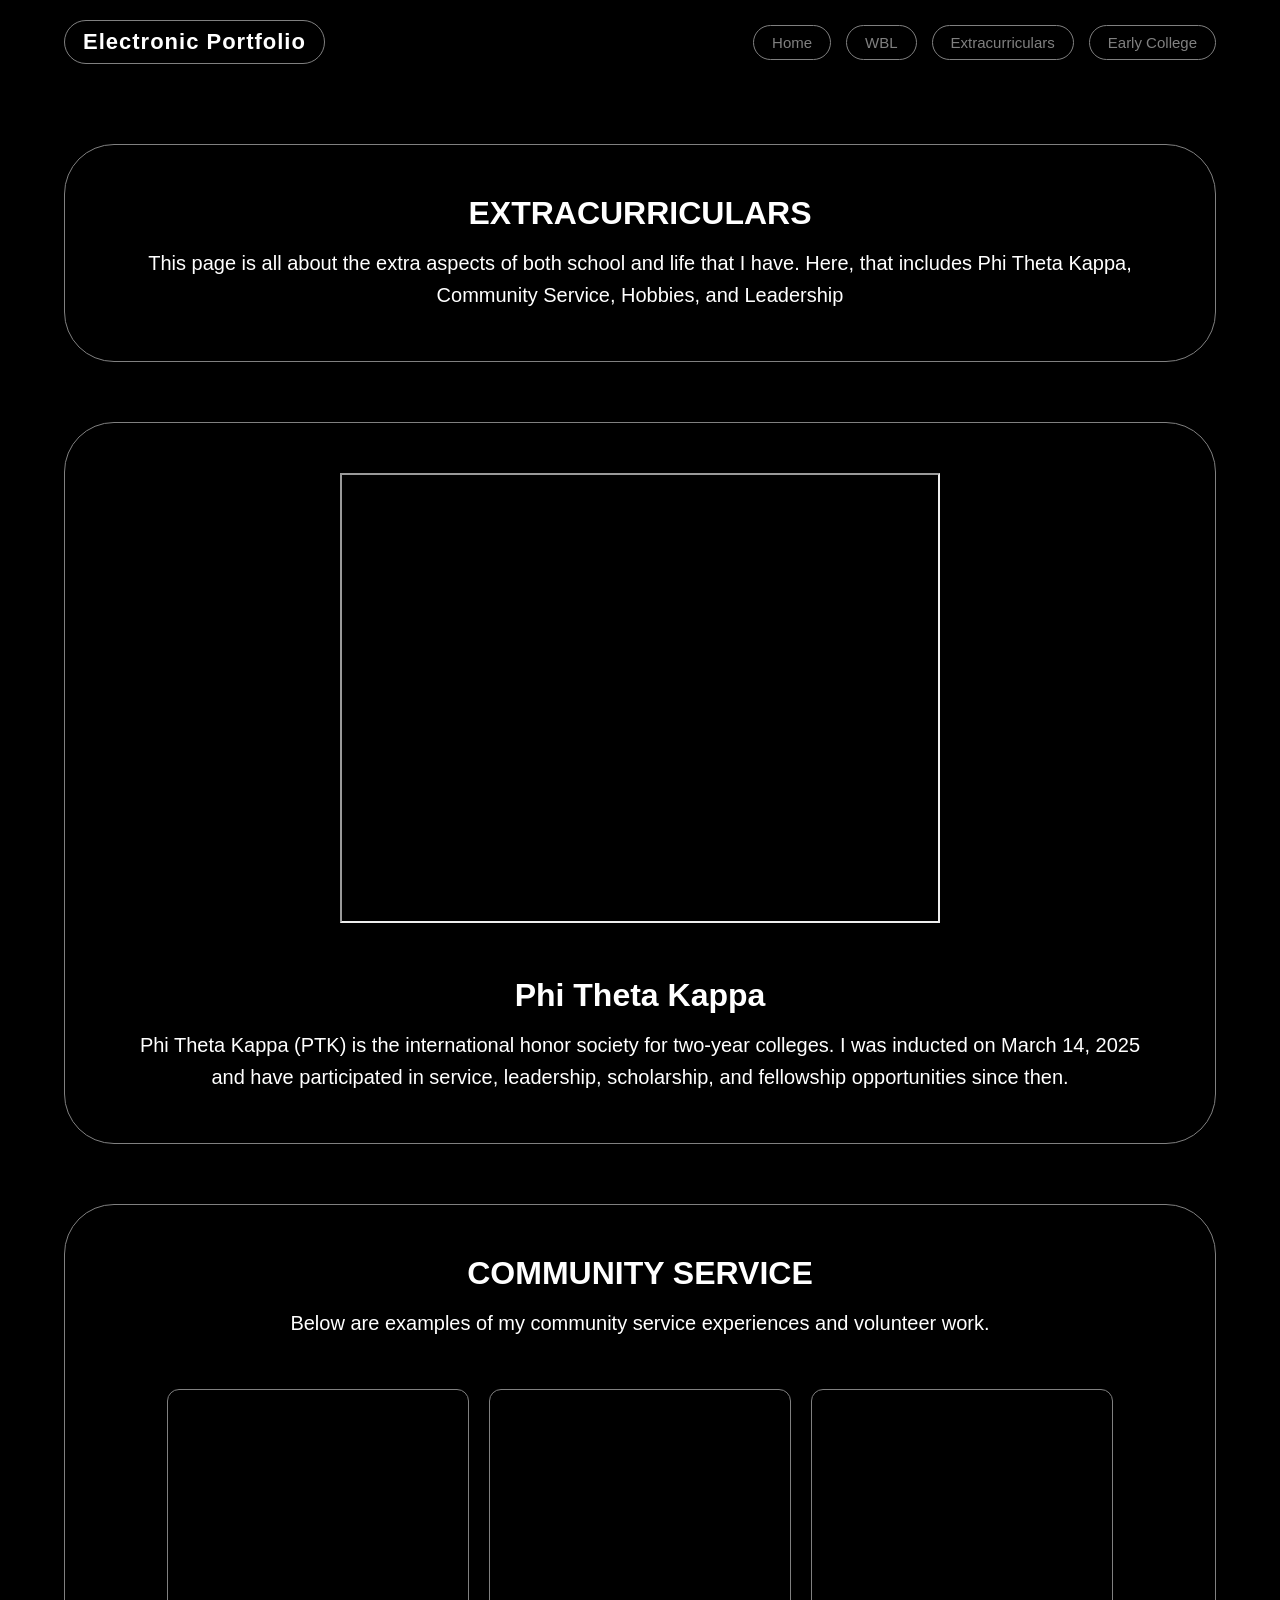
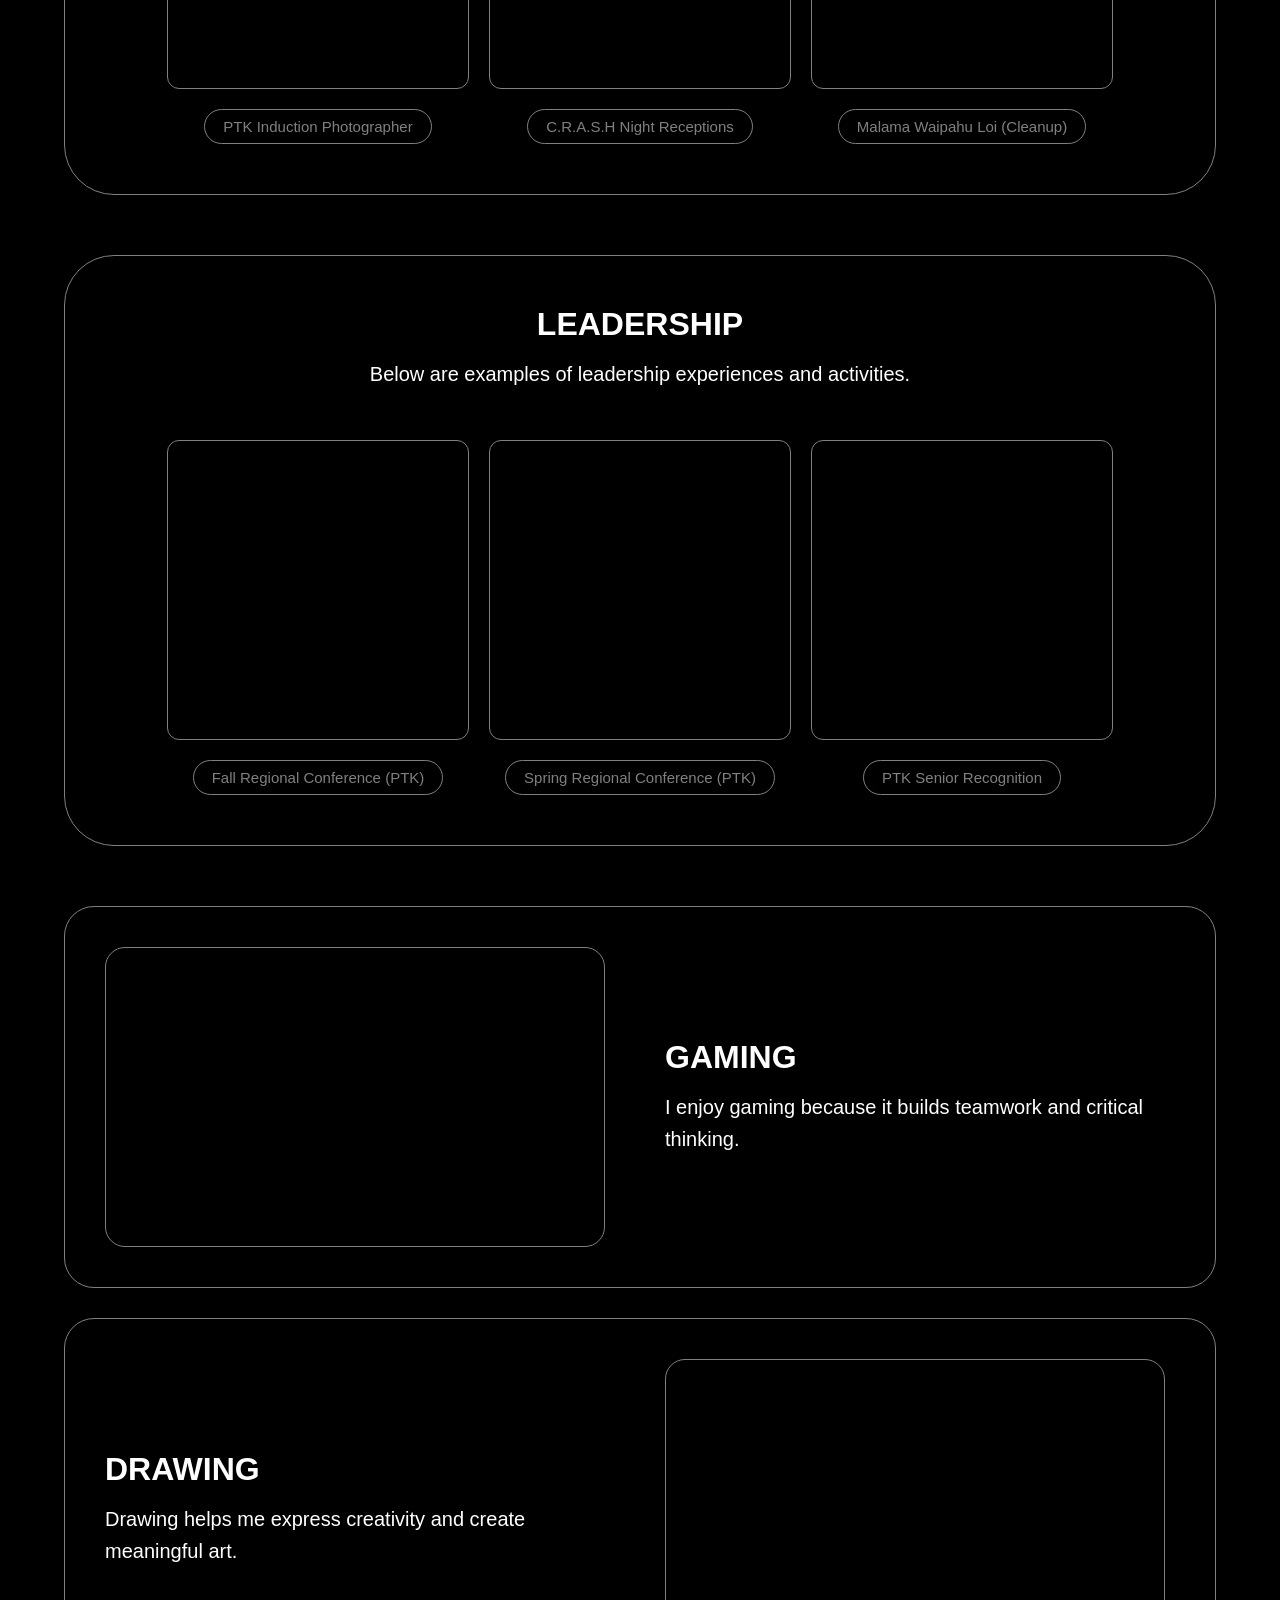
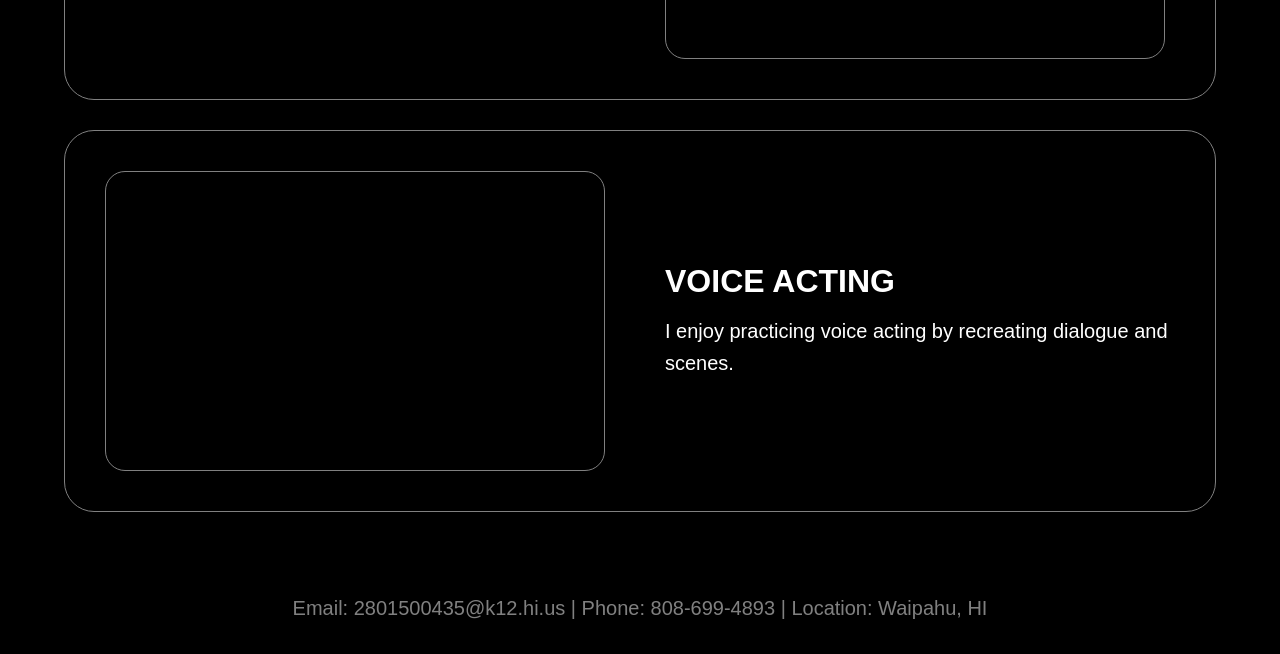
==== extracurriculars.html @ 98ff67c4 "Add files via upload" ====
<!DOCTYPE html>
<html lang="en">

<head>
  <meta charset="UTF-8">
  <meta name="viewport" content="width=device-width, initial-scale=1.0">
  <title>Extracurriculars</title>
  <link rel="stylesheet" href="style.css">
</head>

<body>

  <!-- NAV BAR -->
  <nav>
    <div class="Nav-Bar">

      <div id="Project-Title">
        <a href="index.html">Electronic Portfolio</a>
      </div>

      <div class="Pages">
        <a href="index.html">Home</a>
        <a href="wbl.html">WBL</a>
        <a href="extracurriculars.html">Extracurriculars</a>
        <a href="earlycollege.html">Early College</a>
      </div>

    </div>
  </nav>

  <!-- MAIN HEADER SECTION -->
  <div class="Main">

    <div id="Head">
      <h1>EXTRACURRICULARS</h1>
      <p>
        This page is all about the extra aspects of both school and life that I have.
        Here, that includes Phi Theta Kappa, Community Service, Hobbies, and Leadership
      </p>
    </div>

  </div>

  <!-- PHI THETA KAPPA -->
  <div class="Second">

    <div id="PTK-IMG">
      <iframe 
        src="https://drive.google.com/file/d/1mcMzOTKi6rk8m499kvF2EIz1yi1prehi/preview"
        width="600"
        height="450">
      </iframe>
    </div>

    <div id="PTK">
      <h1>Phi Theta Kappa</h1>
      <p>
        Phi Theta Kappa (PTK) is the international honor society for two-year colleges.
        I was inducted on March 14, 2025 and have participated in service, leadership,
        scholarship, and fellowship opportunities since then.
      </p>
    </div>

  </div>

  <!-- COMMUNITY SERVICE -->
  <div class="Third">

    <div id="Head">
      <h1>COMMUNITY SERVICE</h1>
      <p>Below are examples of my community service experiences and volunteer work.</p>
    </div>

    <div class="project-grid">

      <div class="project-card">
        <iframe src="https://drive.google.com/file/d/1zwgoYUJtRIOyTbST9MgDSbZZ0RWdlF6A/preview"></iframe>
        <a>PTK Induction Photographer</a>
      </div>

      <div class="project-card">
        <iframe src="https://drive.google.com/file/d/1noqKVuRPqtmm1YoMAkRA5QnaGwkuYT8_/preview"></iframe>
        <a>C.R.A.S.H Night Receptions</a>
      </div>

      <div class="project-card">
        <iframe src="https://drive.google.com/file/d/1GJCv6PmsxHH-MyiXZNHLeDe4ImBhHl_W/preview"></iframe>
        <a>Malama Waipahu Loi (Cleanup)</a>
      </div>

    </div>

  </div>

  <!-- LEADERSHIP -->
  <div class="Third">

    <div id="Head">
      <h1>LEADERSHIP</h1>
      <p>Below are examples of leadership experiences and activities.</p>
    </div>

    <div class="project-grid">

      <div class="project-card">
        <iframe src="https://drive.google.com/file/d/1BIRCEtiioi6f7Ioivnl6CaPrXV_lpOxO/preview"></iframe>
        <a>Fall Regional Conference (PTK)</a>
      </div>

      <div class="project-card">
        <iframe src="https://drive.google.com/file/d/1gFGORHoqqH3HMpVAtCiNHFfs5wfPX-N_/preview"></iframe>
        <a>Spring Regional Conference (PTK)</a>
      </div>

      <div class="project-card">
        <iframe src="https://drive.google.com/file/d/1zfd4rXSn06lD_kJ3_m0OxkcewT-0xq5Q/preview"></iframe>
        <a>PTK Senior Recognition</a>
      </div>

    </div>

  </div>

  <!-- HOBBIES -->
  <div class="Hobbies">

    <div class="hobby-row">

      <div class="hobby-image">
        <iframe src="https://drive.google.com/file/d/1RKnmZE3E6CLfqQHSB1jQfPnRatcNDaUx/preview" width="500" height="300"></iframe>
      </div>

      <div class="hobby-text">
        <h1>GAMING</h1>
        <p>I enjoy gaming because it builds teamwork and critical thinking.</p>
      </div>

    </div>

    <div class="hobby-row reverse">

      <div class="hobby-image">
        <iframe src="https://drive.google.com/file/d/1kuFOn2eBdNApTVG9NF0vXudSm0YwK7CR/preview" width="500" height="300"></iframe>
      </div>

      <div class="hobby-text">
        <h1>DRAWING</h1>
        <p>Drawing helps me express creativity and create meaningful art.</p>
      </div>

    </div>

    <div class="hobby-row">

      <div class="hobby-image">
        <iframe src="https://drive.google.com/file/d/1d4kBwGwIqGAJN3WMHz6VDvDjZIYdvmTj/preview" width="500" height="300"></iframe>
      </div>

      <div class="hobby-text">
        <h1>VOICE ACTING</h1>
        <p>I enjoy practicing voice acting by recreating dialogue and scenes.</p>
      </div>

    </div>

  </div>

  <!-- FOOTER -->
  <footer class="Footer">
    <p>
      Email: 2801500435@k12.hi.us |
      Phone: 808-699-4893 |
      Location: Waipahu, HI
    </p>
  </footer>

</body>
</html>
---- style.css ----
/* =========================================
   GLOBAL RESET
========================================= */
* {
  margin: 0;
  padding: 0;
  box-sizing: border-box;
}

/* =========================================
   BODY STYLING
========================================= */
body {
  font-family: Futura, sans-serif;
  background-color: black;
  width: 100%;
  overflow-x: hidden;
}

/* Global paragraph sizing */
p {
  font-size: clamp(16px, 2vw, 20px);
  line-height: 1.6;
}

/* =========================================
   GLOBAL LINK STYLING
========================================= */
a {
  color: gray;
  font-size: 15px;
  text-decoration: none;
  border: 1px solid gray;
  padding: 8px 18px;
  border-radius: 100px;
  transition: 0.3s;
}

a:hover {
  color: white;
  border-color: white;
  letter-spacing: 2px;
}

/* =========================================
   NAVIGATION BAR
========================================= */
.Nav-Bar {
  display: flex;
  justify-content: space-between;
  align-items: center;
  flex-wrap: wrap;
  padding: 20px 5%;
}

#Project-Title {
  display: flex;
  align-items: center;
}

#Project-Title a {
  color: white;
  font-size: 22px;
  font-weight: bold;
  text-decoration: none;
  letter-spacing: 1px;
}

.Pages {
  display: flex;
  flex-wrap: wrap;
  gap: 15px;
}

/* =========================================
   MAIN SECTIONS (shared)
========================================= */
.Main,
.Second,
.Third,
.Fourth {
  display: flex;
  flex-wrap: wrap;
  justify-content: center;
  align-items: center;

  margin: 60px 5%;
  padding: 50px 5%;

  gap: 50px;

  border: 1px solid gray;
  border-radius: 50px;

  text-align: center;
  color: white;
}

/* =========================================
   HEADINGS (shared)
========================================= */
#Head h1,
h1 {
  margin-bottom: 15px;
}

/* =========================================
   PAGE 1 (WELCOME / HOME)
========================================= */
#BioHead {
  flex: 1;
  min-width: 280px;
}

#BioHead p {
  margin-bottom: 30px;
  line-height: 1.7;
}

#headshot iframe {
  width: 100%;
  max-width: 340px;
  height: 450px;
  border: none;
  border-radius: 20px;
}

/* Objective + Personal Statement */
.left-column {
  display: flex;
  flex-direction: column;
  gap: 50px;
  flex: 1;
  min-width: 280px;
}

/* Resume */
#resume {
  flex: 1;
  min-width: 300px;
  display: flex;
  flex-direction: column;
  gap: 25px;
}

.resume-box {
  width: 100%;
  max-width: 700px;
  height: 700px;

  border: 1px solid gray;
  border-radius: 20px;

  overflow: hidden;
}

.resume-frame {
  width: 100%;
  height: 100%;
  border: none;
}

/* =========================================
   PAGE 2 (WBL)
========================================= */
#Certifications,
#Awards {
  flex: 1;
  min-width: 350px;
  text-align: center;
  border: 1px solid gray;
  border-radius: 50px;
  padding: 50px 5%;
}

.cert-grid {
  display: grid;
  grid-template-columns: repeat(2, 1fr);
  gap: 12px;
  margin-top: 20px;
}

.cert-grid a {
  color: white;
  border: 1px solid gray;
  border-radius: 12px;
  padding: 14px 18px;
  font-size: 14px;
}

/* Projects */
.project-grid {
  display: grid;
  grid-template-columns: repeat(3, 1fr);
  gap: 20px;
}

.project-card {
  display: flex;
  flex-direction: column;
  align-items: center;
}

.project-card iframe {
  width: 100%;
  max-width: 400px;
  height: 300px;
  border: 1px solid gray;
  border-radius: 12px;
  margin-bottom: 20px;
}

/* =========================================
   PAGE 3 (EXTRACURRICULARS)
========================================= */
.Hobbies {
  align-items: center;
}

.hobby-row {
  display: flex;
  align-items: center;
  justify-content: space-between;
  gap: 50px;
  flex-wrap: wrap;
  padding: 40px;
  border: 1px solid gray;
  border-radius: 30px;
  margin-bottom: 30px;
  margin: 0 auto 30px auto;
  width: 90%;
  max-width: 1200px;
}

.hobby-image,
.hobby-text {
  flex: 1;
}

.hobby-row.reverse {
  flex-direction: row-reverse;
}

.hobby-text {
  flex: 1;
  color: White;
}

.hobby-image iframe {
  width: 100%;
  max-width: 500px;
  height: 300px;

  border-radius: 20px;
  border: 1px solid gray;

  display: block;
}

/* =========================================
   PAGE 4 (EARLY COLLEGE)
========================================= */
#EC-Head {
  flex: 1;
  min-width: 350px;
  text-align: center;
  border: 1px solid gray;
  border-radius: 50px;
  padding: 50px 5%;
}

.EC-grid {
  display: grid;
  grid-template-columns: repeat(2, 1fr);
  gap: 12px;
  margin-top: 20px;
}

.EC-grid a {
  color: white;
  border: 1px solid gray;
  border-radius: 12px;
  padding: 14px 18px;
  font-size: 14px;
}

/* =========================================
   FOOTER
========================================= */
.Footer {
  text-align: center;
  color: gray;
  font-size: 14px;
  padding: 30px 10px;
  margin-top: 50px;
}

/* =========================================
   MOBILE RESPONSIVE
========================================= */
@media (max-width: 768px) {

  .Nav-Bar {
    flex-direction: column;
    text-align: center;
  }

  .Pages {
    justify-content: center;
  }

  .Main,
  .Second,
  .Third,
  .Fourth {
    flex-direction: column;
    margin: 30px 15px;
    padding: 30px 20px;
    border-radius: 30px;
  }

  .hobby-row,
  .hobby-row.reverse {
    flex-direction: column;
    text-align: center;
  }

  .project-grid {
    grid-template-columns: 1fr;
  }

  .cert-grid,
  .EC-grid {
    grid-template-columns: 1fr;
  }
}
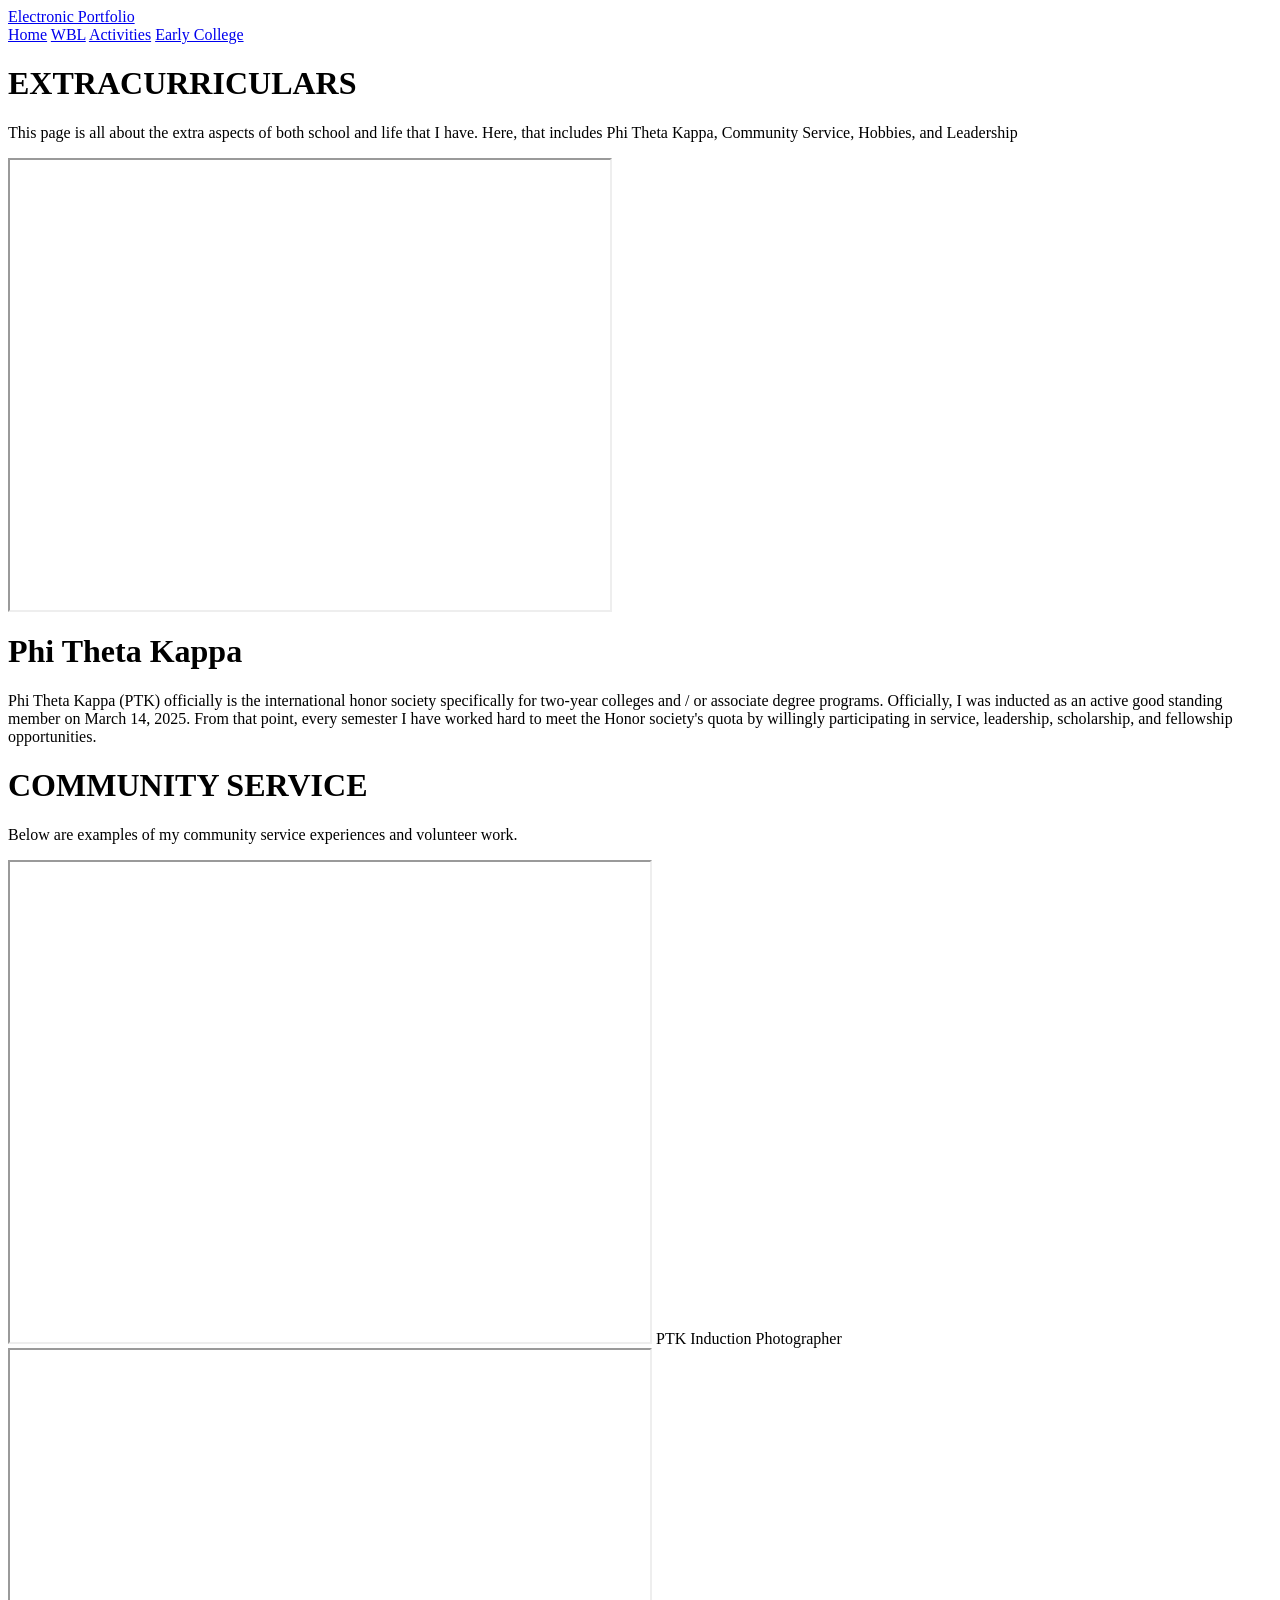
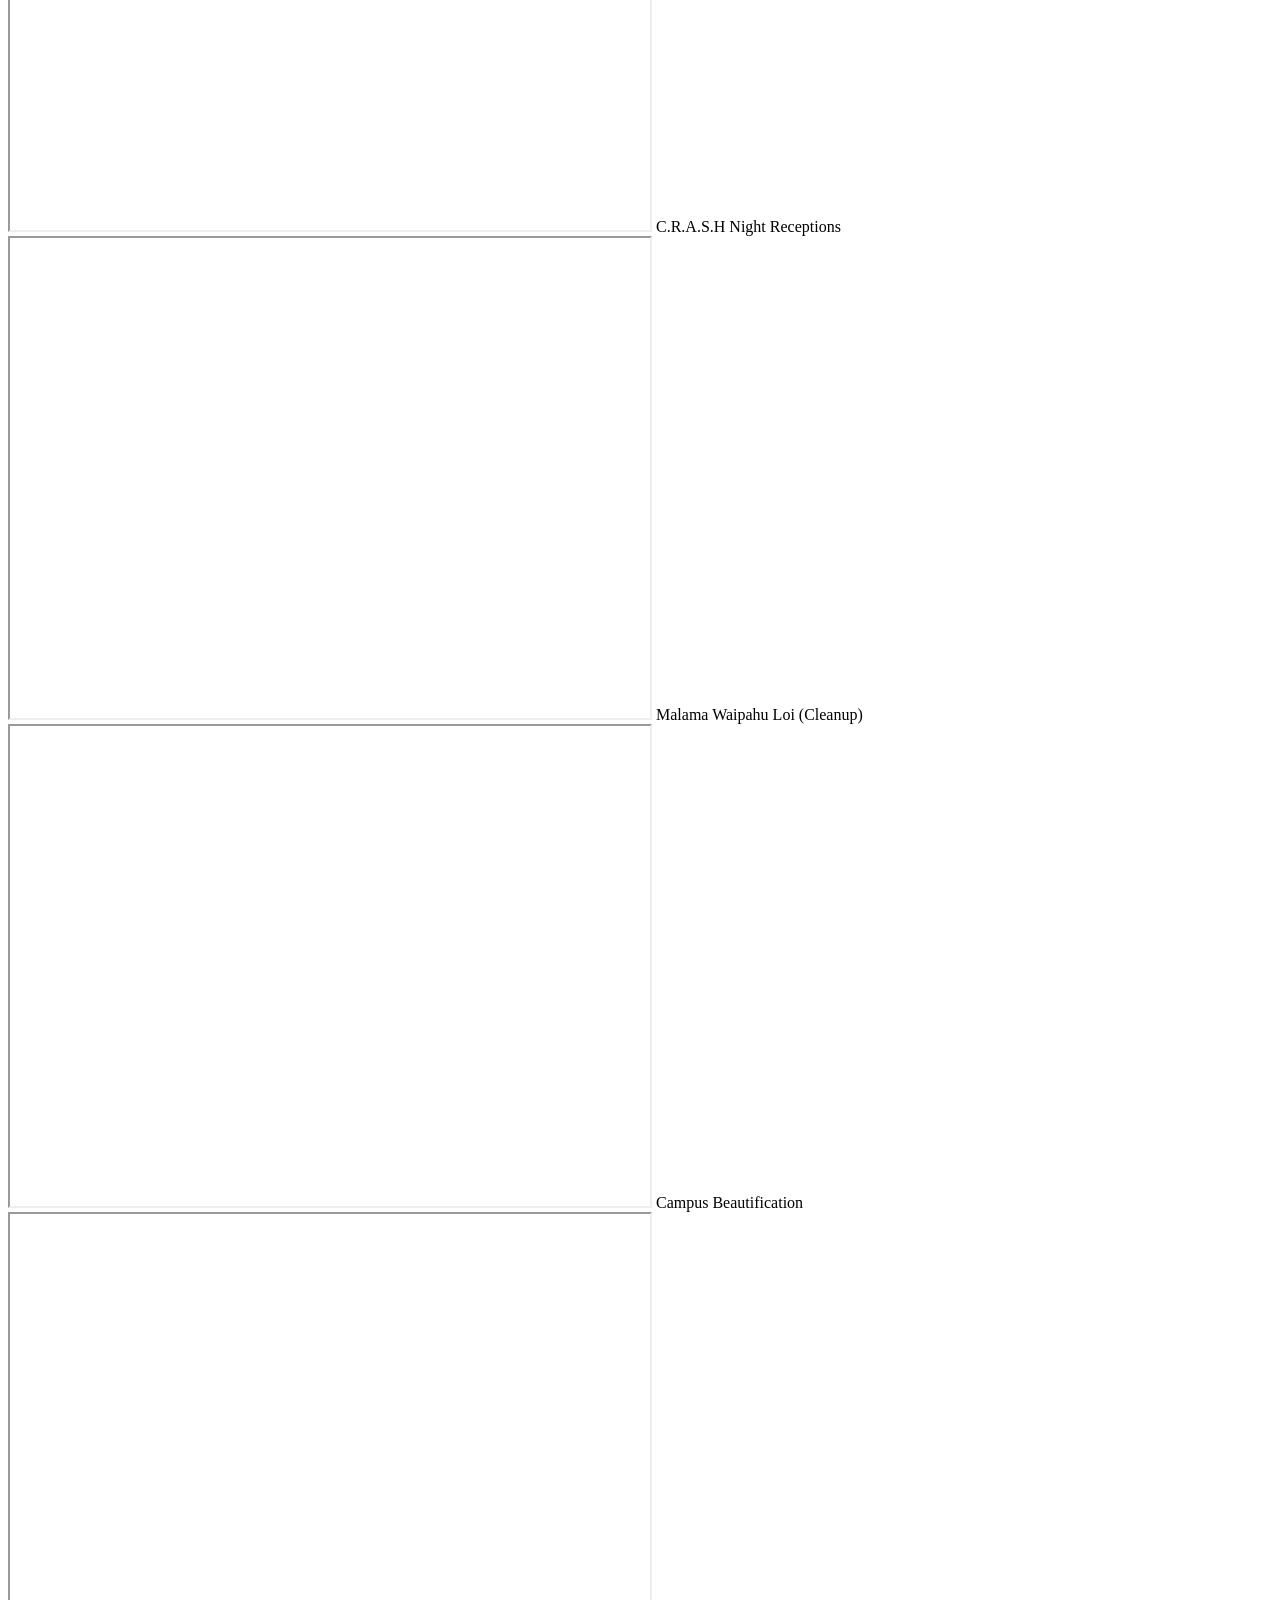
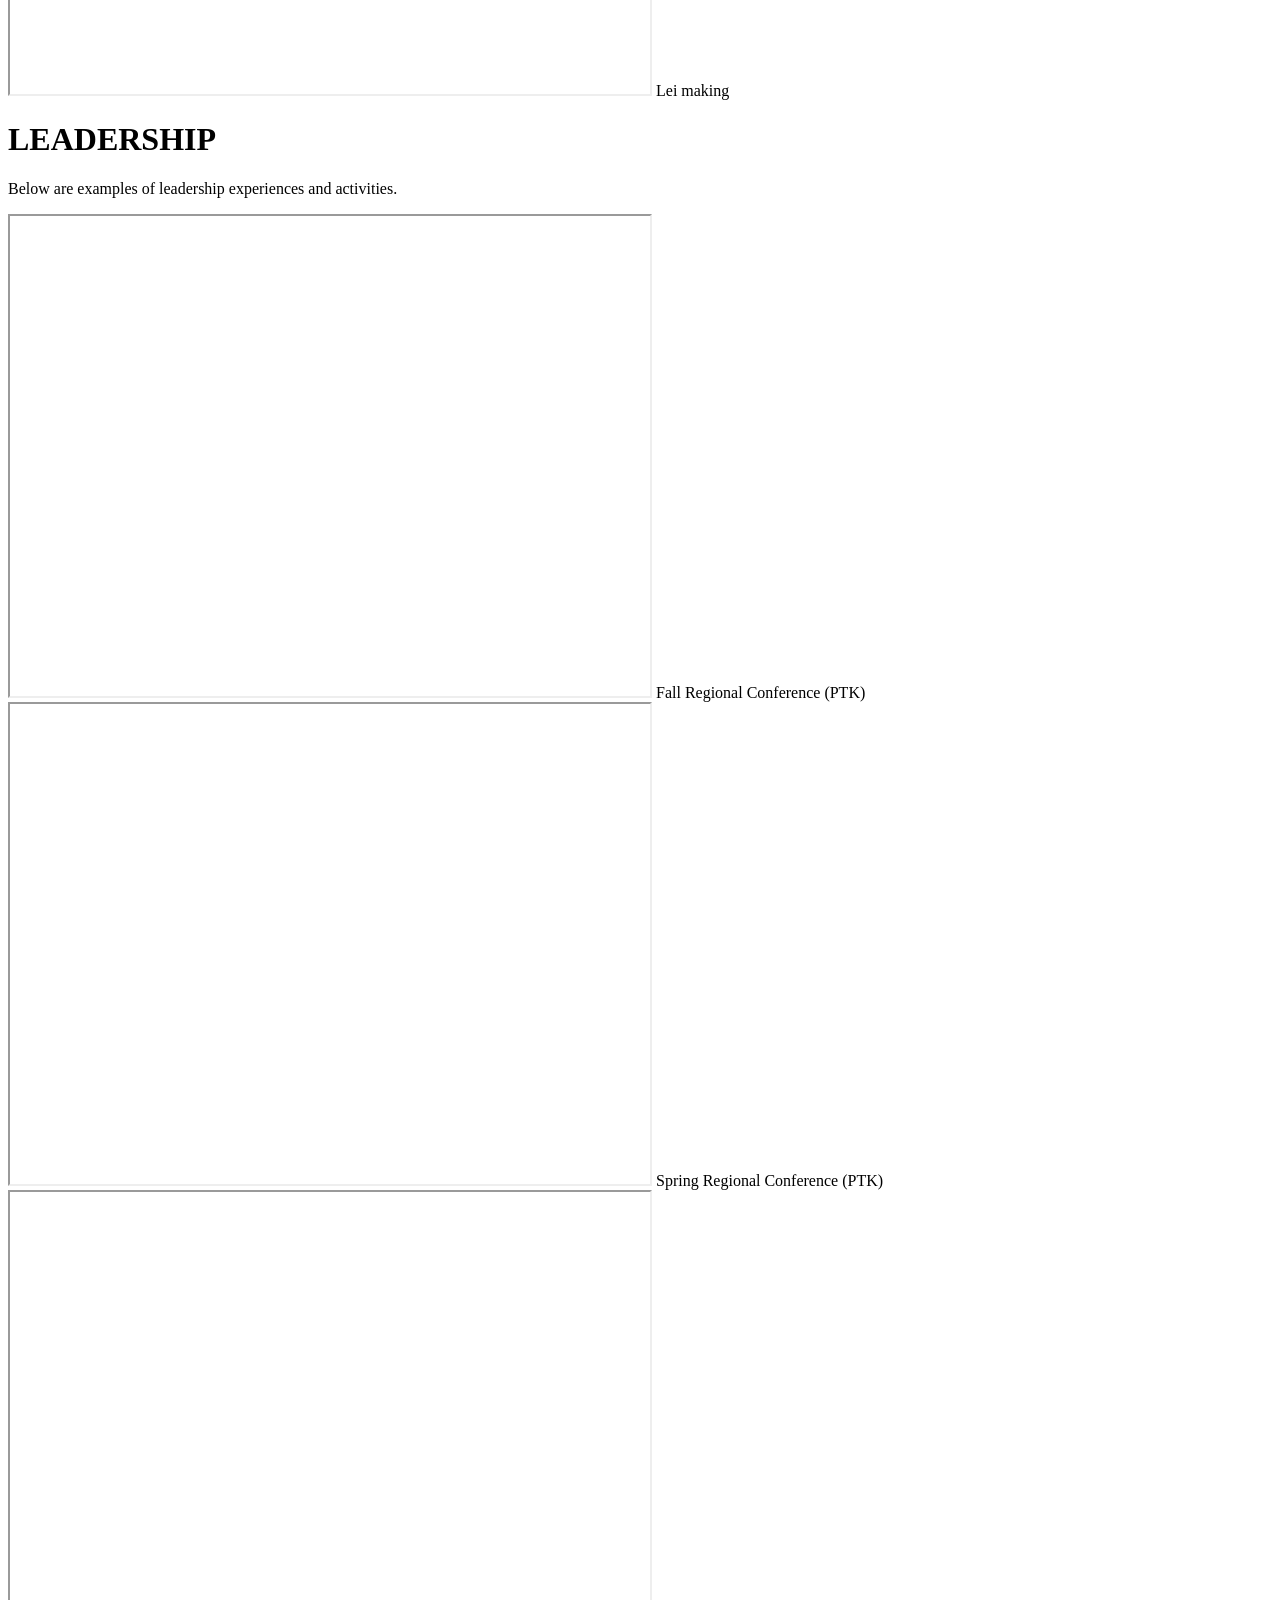
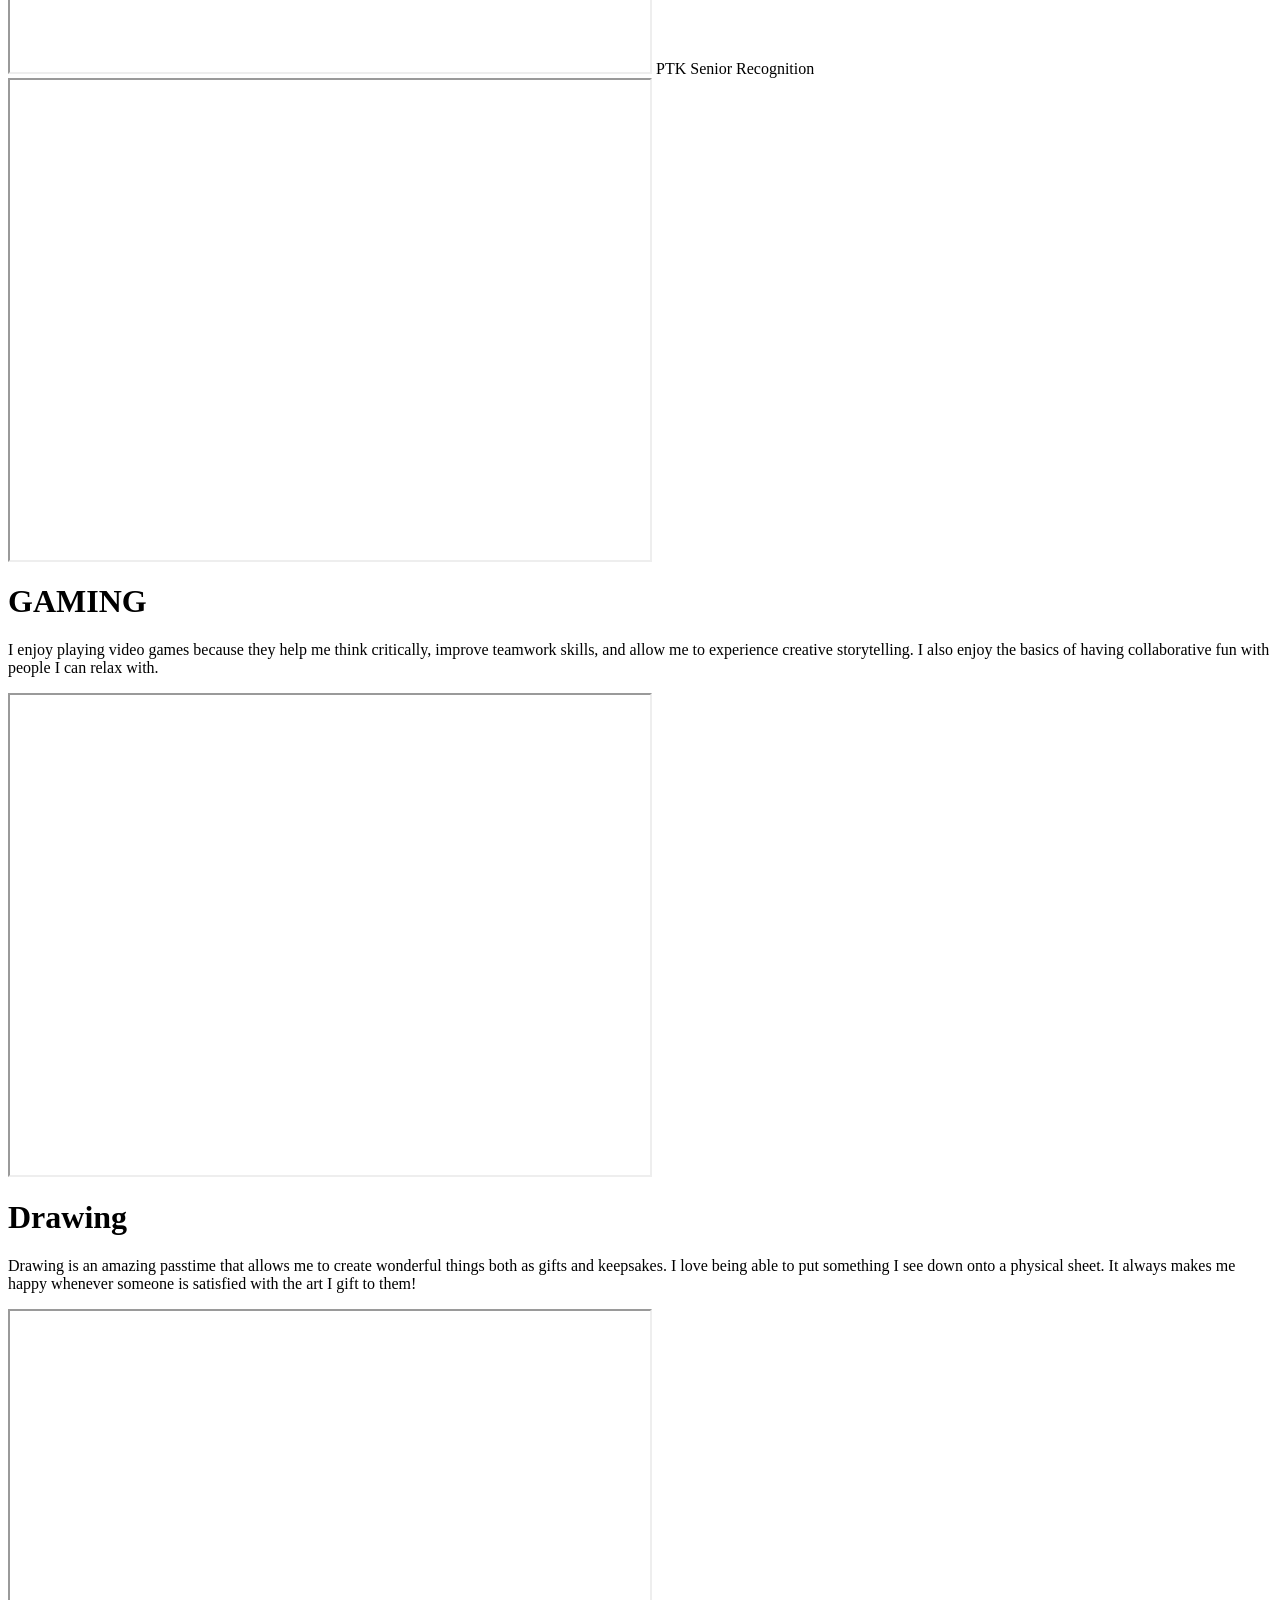
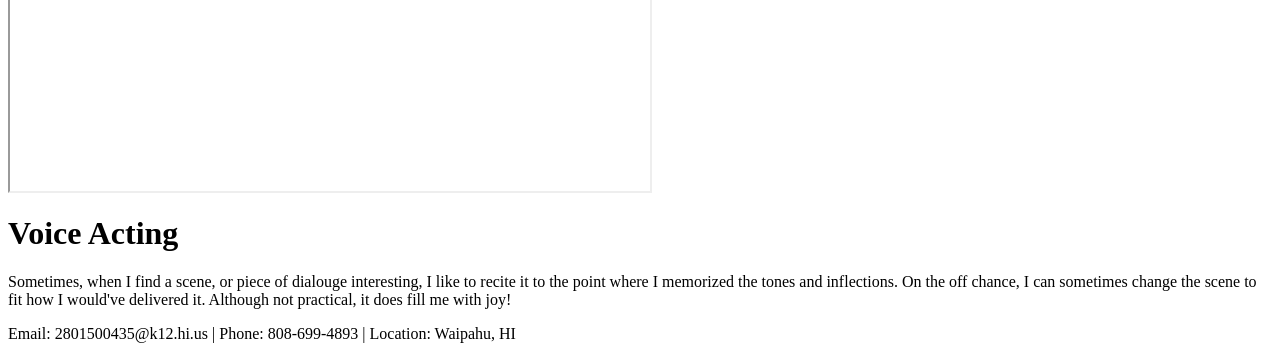
==== commit 316554e1: "extracurriculars.html" ====
--- a/extracurriculars.html
+++ b/extracurriculars.html
@@ -1,11 +1,11 @@
-<!DOCTYPE html>
+<DOCTYPE html>
 <html lang="en">
 
 <head>
   <meta charset="UTF-8">
   <meta name="viewport" content="width=device-width, initial-scale=1.0">
   <title>Extracurriculars</title>
-  <link rel="stylesheet" href="style.css">
+  <link rel="stylesheet" href="css/style.css">
 </head>
 
 <body>
@@ -21,8 +21,8 @@
       <div class="Pages">
         <a href="index.html">Home</a>
         <a href="wbl.html">WBL</a>
-        <a href="extracurriculars.html">Extracurriculars</a>
-        <a href="earlycollege.html">Early College</a>
+        <a href="#">Activities</a>
+        <a href="#">Early College</a>
       </div>
 
     </div>
@@ -34,145 +34,170 @@
     <div id="Head">
       <h1>EXTRACURRICULARS</h1>
       <p>
-        This page is all about the extra aspects of both school and life that I have.
-        Here, that includes Phi Theta Kappa, Community Service, Hobbies, and Leadership
-      </p>
-    </div>
-
-  </div>
-
-  <!-- PHI THETA KAPPA -->
+        This page is all about the extra aspects of both school and life that I have. Here, that includes Phi           Theta Kappa, Community Service, Hobbies, and Leadership
+      </p>
+    </div>
+
+  </div>
+
+  <!-- CERTIFICATIONS + AWARDS -->
   <div class="Second">
-
-    <div id="PTK-IMG">
-      <iframe 
-        src="https://drive.google.com/file/d/1mcMzOTKi6rk8m499kvF2EIz1yi1prehi/preview"
-        width="600"
-        height="450">
-      </iframe>
-    </div>
-
-    <div id="PTK">
-      <h1>Phi Theta Kappa</h1>
-      <p>
-        Phi Theta Kappa (PTK) is the international honor society for two-year colleges.
-        I was inducted on March 14, 2025 and have participated in service, leadership,
-        scholarship, and fellowship opportunities since then.
-      </p>
-    </div>
-
+    
+      <!-- PTK Image -->
+      <div id="PTK-IMG">
+        <iframe 
+          src="https://drive.google.com/file/d/1mcMzOTKi6rk8m499kvF2EIz1yi1prehi/preview" width="600"                     height="450">
+        </iframe>
+      </div>
+
+      <!-- Phi Theta Kappa -->
+      <div id="PTK">
+        <h1>Phi Theta Kappa</h1>
+        <p>
+          Phi Theta Kappa (PTK) officially is the international honor society specifically for two-year                   colleges and / or associate degree programs. Officially, I was inducted as an active good standing             member on March 14, 2025. From that point, every semester I have worked hard to meet the Honor                 society's quota by willingly participating in service, leadership, scholarship, and fellowship                 opportunities.
+        </p>
+      </div>
+    
   </div>
 
   <!-- COMMUNITY SERVICE -->
   <div class="Third">
+      <!-- COMMUNITY SERVICE -->
+  <div class="section-group">
 
     <div id="Head">
       <h1>COMMUNITY SERVICE</h1>
-      <p>Below are examples of my community service experiences and volunteer work.</p>
+      <p>
+        Below are examples of my community service experiences and volunteer work.
+      </p>
     </div>
 
     <div class="project-grid">
 
       <div class="project-card">
-        <iframe src="https://drive.google.com/file/d/1zwgoYUJtRIOyTbST9MgDSbZZ0RWdlF6A/preview"></iframe>
+        <iframe src="https://drive.google.com/file/d/1zwgoYUJtRIOyTbST9MgDSbZZ0RWdlF6A/preview" width="640" height="480"></iframe>
         <a>PTK Induction Photographer</a>
       </div>
 
       <div class="project-card">
-        <iframe src="https://drive.google.com/file/d/1noqKVuRPqtmm1YoMAkRA5QnaGwkuYT8_/preview"></iframe>
+        <iframe src="https://drive.google.com/file/d/1noqKVuRPqtmm1YoMAkRA5QnaGwkuYT8_/preview" width="640" height="480"></iframe>
         <a>C.R.A.S.H Night Receptions</a>
       </div>
 
       <div class="project-card">
-        <iframe src="https://drive.google.com/file/d/1GJCv6PmsxHH-MyiXZNHLeDe4ImBhHl_W/preview"></iframe>
+        <iframe src="https://drive.google.com/file/d/1GJCv6PmsxHH-MyiXZNHLeDe4ImBhHl_W/preview" width="640" height="480"></iframe>
         <a>Malama Waipahu Loi (Cleanup)</a>
       </div>
+      
+      <div class="project-card">
+        <iframe src="https://drive.google.com/file/d/1xgxle2wm9u3BDZlphXOz47yCYfnZSh7l/preview" width="640" height="480"></iframe>
+        <a>Campus Beautification</a>
+      </div>
+      
+      <div class="project-card">
+        <iframe src="https://drive.google.com/file/d/1-Q4NMaRPo2L1T4e0YG5B5ri1u37lpUwP/preview" width="640" height="480"></iframe>
+        <a>Lei making</a>
+      </div>
 
     </div>
 
   </div>
 
   <!-- LEADERSHIP -->
-  <div class="Third">
+  <div class="section-group">
 
     <div id="Head">
       <h1>LEADERSHIP</h1>
-      <p>Below are examples of leadership experiences and activities.</p>
+      <p>
+        Below are examples of leadership experiences and activities.
+      </p>
     </div>
 
     <div class="project-grid">
 
       <div class="project-card">
-        <iframe src="https://drive.google.com/file/d/1BIRCEtiioi6f7Ioivnl6CaPrXV_lpOxO/preview"></iframe>
+        <iframe src="https://drive.google.com/file/d/1BIRCEtiioi6f7Ioivnl6CaPrXV_lpOxO/preview" width="640" height="480"></iframe>
         <a>Fall Regional Conference (PTK)</a>
       </div>
 
       <div class="project-card">
-        <iframe src="https://drive.google.com/file/d/1gFGORHoqqH3HMpVAtCiNHFfs5wfPX-N_/preview"></iframe>
+        <iframe src="https://drive.google.com/file/d/1gFGORHoqqH3HMpVAtCiNHFfs5wfPX-N_/preview" width="640" height="480"></iframe>
         <a>Spring Regional Conference (PTK)</a>
       </div>
 
       <div class="project-card">
-        <iframe src="https://drive.google.com/file/d/1zfd4rXSn06lD_kJ3_m0OxkcewT-0xq5Q/preview"></iframe>
+        <iframe src="https://drive.google.com/file/d/1zfd4rXSn06lD_kJ3_m0OxkcewT-0xq5Q/preview" width="640" height="480"></iframe>
         <a>PTK Senior Recognition</a>
       </div>
-
-    </div>
-
-  </div>
-
-  <!-- HOBBIES -->
-  <div class="Hobbies">
-
-    <div class="hobby-row">
-
-      <div class="hobby-image">
-        <iframe src="https://drive.google.com/file/d/1RKnmZE3E6CLfqQHSB1jQfPnRatcNDaUx/preview" width="500" height="300"></iframe>
-      </div>
-
-      <div class="hobby-text">
-        <h1>GAMING</h1>
-        <p>I enjoy gaming because it builds teamwork and critical thinking.</p>
-      </div>
-
-    </div>
-
-    <div class="hobby-row reverse">
-
-      <div class="hobby-image">
-        <iframe src="https://drive.google.com/file/d/1kuFOn2eBdNApTVG9NF0vXudSm0YwK7CR/preview" width="500" height="300"></iframe>
-      </div>
-
-      <div class="hobby-text">
-        <h1>DRAWING</h1>
-        <p>Drawing helps me express creativity and create meaningful art.</p>
-      </div>
-
-    </div>
-
-    <div class="hobby-row">
-
-      <div class="hobby-image">
-        <iframe src="https://drive.google.com/file/d/1d4kBwGwIqGAJN3WMHz6VDvDjZIYdvmTj/preview" width="500" height="300"></iframe>
-      </div>
-
-      <div class="hobby-text">
-        <h1>VOICE ACTING</h1>
-        <p>I enjoy practicing voice acting by recreating dialogue and scenes.</p>
-      </div>
-
-    </div>
-
-  </div>
-
+    </div>
+  </div>
+  </div>
+  
+<!-- HOBBIES SECTION -->
+<div class="Hobbies">
+
+  <!-- ROW 1 -->
+  <div class="hobby-row">
+
+    <div class="hobby-image">
+      <iframe src="https://drive.google.com/file/d/1RKnmZE3E6CLfqQHSB1jQfPnRatcNDaUx/preview" width="640" height="480"></iframe>
+    </div>
+
+    <div class="hobby-text">
+      <h1>GAMING</h1>
+      <p>
+        I enjoy playing video games because they help me think critically,
+        improve teamwork skills, and allow me to experience creative storytelling. I also enjoy the basics of         having collaborative fun with people I can relax with. 
+      </p>
+    </div>
+
+  </div>
+
+  <!-- ROW 2 -->
+  <div class="hobby-row reverse">
+
+    <div class="hobby-image">
+      <iframe src="https://drive.google.com/file/d/1kuFOn2eBdNApTVG9NF0vXudSm0YwK7CR/preview" width="640" height="480"></iframe>
+    </div>
+
+    <div class="hobby-text">
+      <h1>Drawing</h1>
+      <p>
+        Drawing is an amazing passtime that allows me to create wonderful things both as gifts and keepsakes.         I love being able to put something I see down onto a physical sheet. It always makes me happy whenever         someone is satisfied with the art I gift to them!
+      </p>
+    </div>
+
+  </div>
+
+  <!-- ROW 3 -->
+  <div class="hobby-row">
+
+    <div class="hobby-image">
+      <iframe src="https://drive.google.com/file/d/1d4kBwGwIqGAJN3WMHz6VDvDjZIYdvmTj/preview" width="640" height="480"></iframe>
+    </div>
+
+    <div class="hobby-text">
+      <h1>Voice Acting</h1>
+      <p>
+      Sometimes, when I find a scene, or piece of dialouge interesting, I like to recite it to the point where       I memorized the tones and inflections. On the off chance, I can sometimes change the scene to fit how I       would've delivered it. Although not practical, it does fill me with joy!
+      </p>
+    </div>
+
+  </div>
+
+</div>
+  
   <!-- FOOTER -->
   <footer class="Footer">
+
     <p>
       Email: 2801500435@k12.hi.us |
       Phone: 808-699-4893 |
       Location: Waipahu, HI
     </p>
+
   </footer>
-
+  
 </body>
-</html>+
+</html>
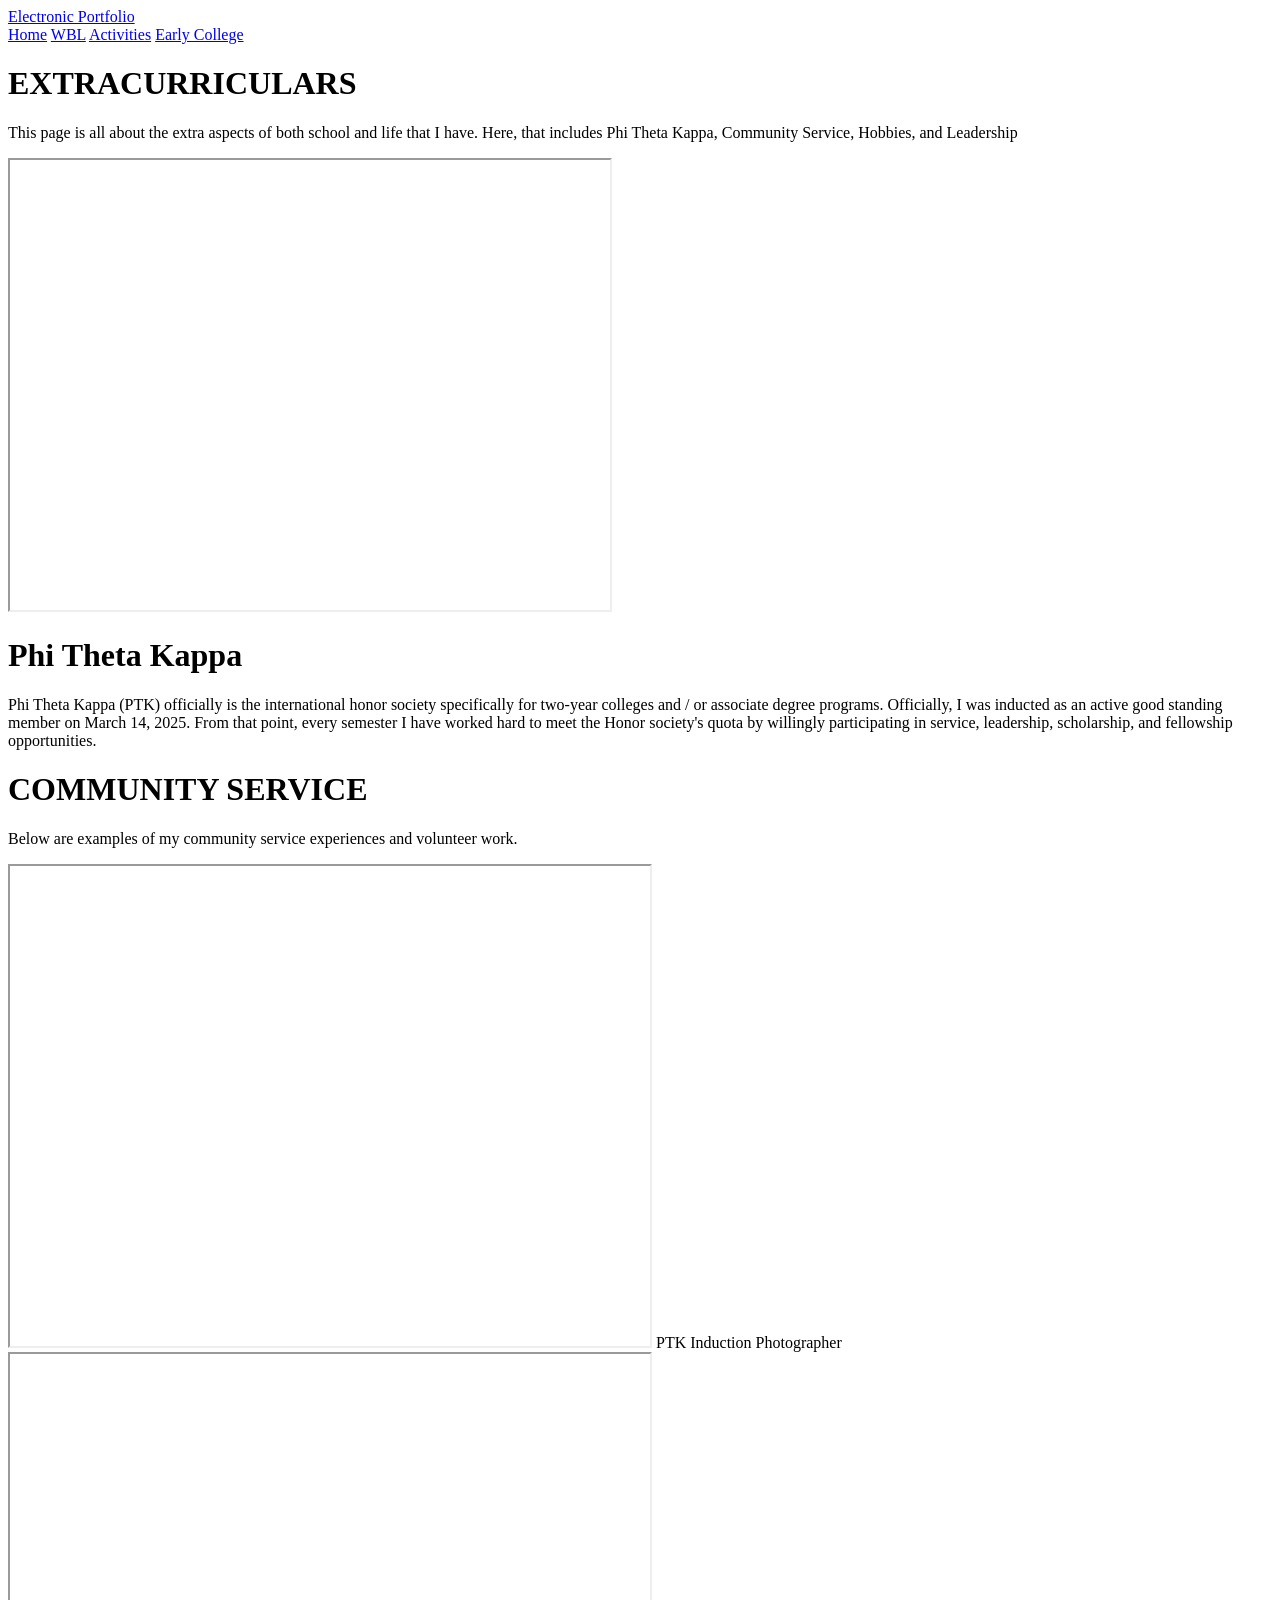
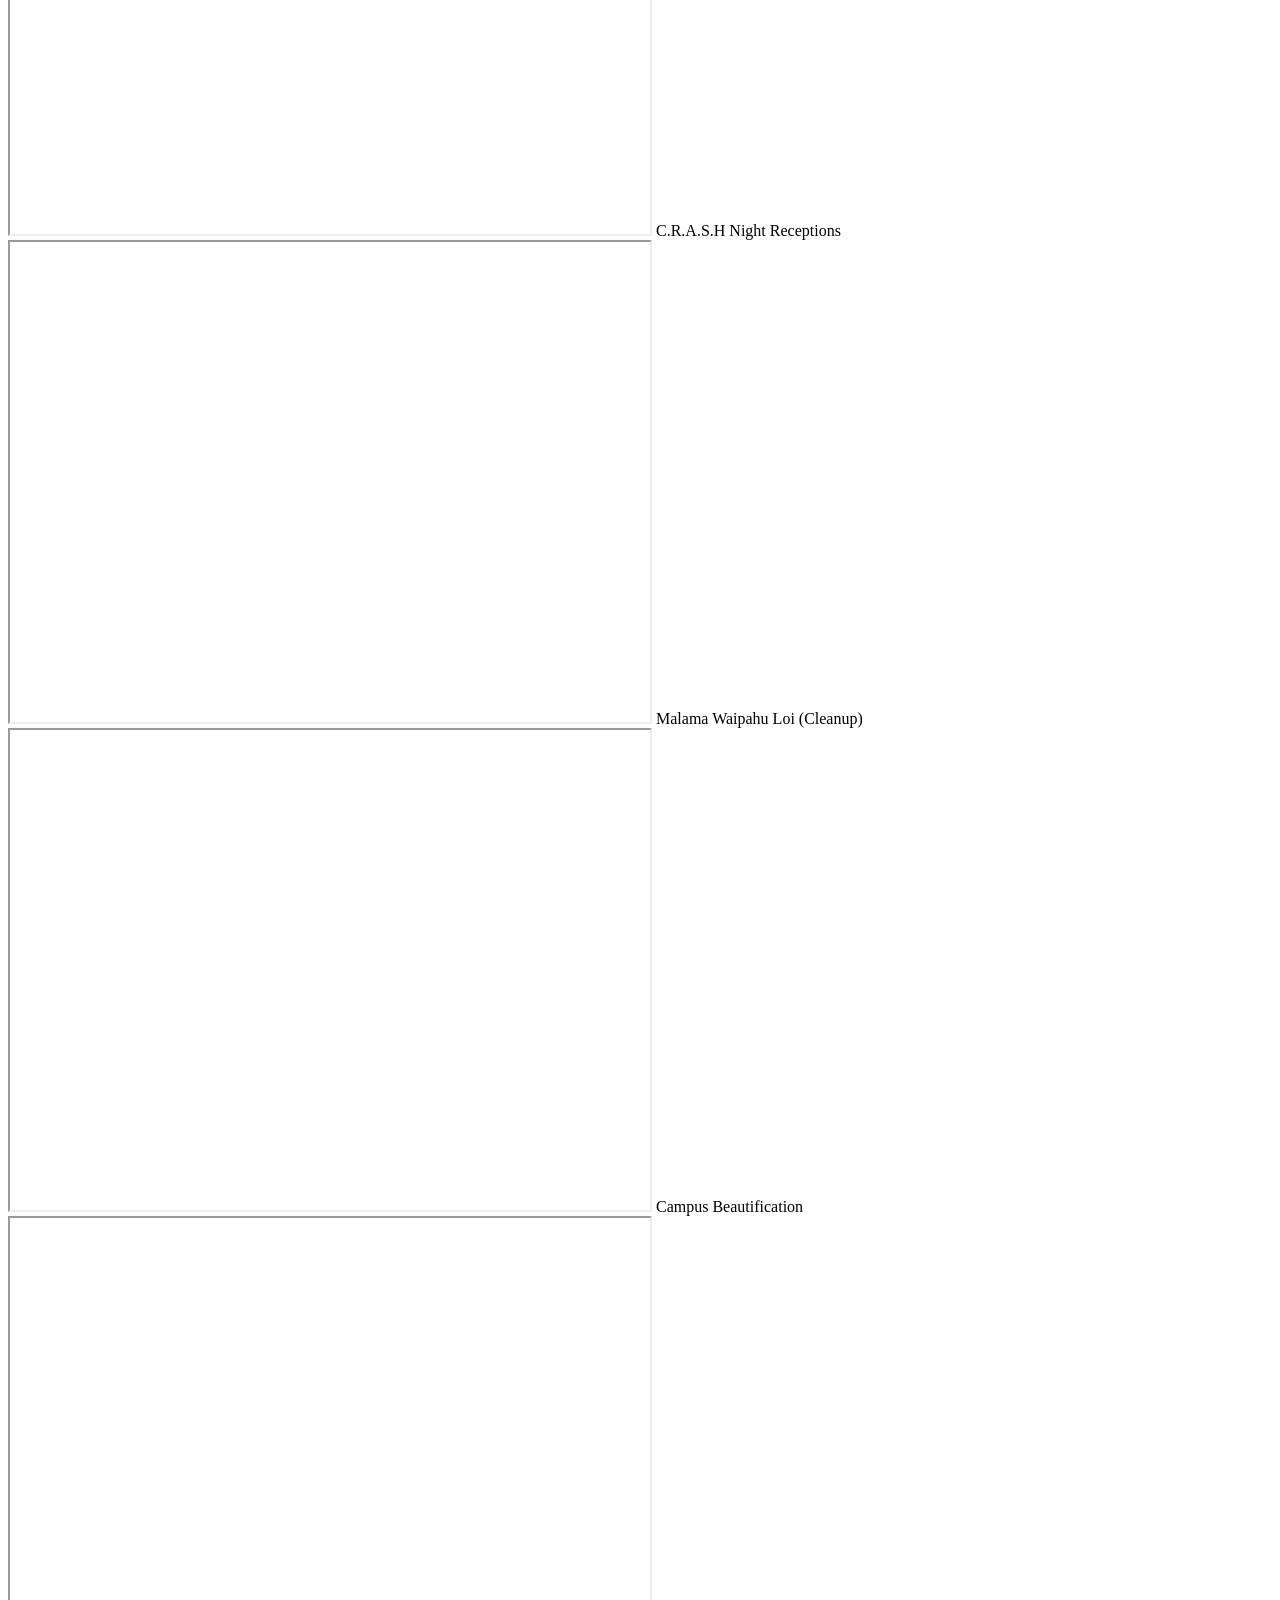
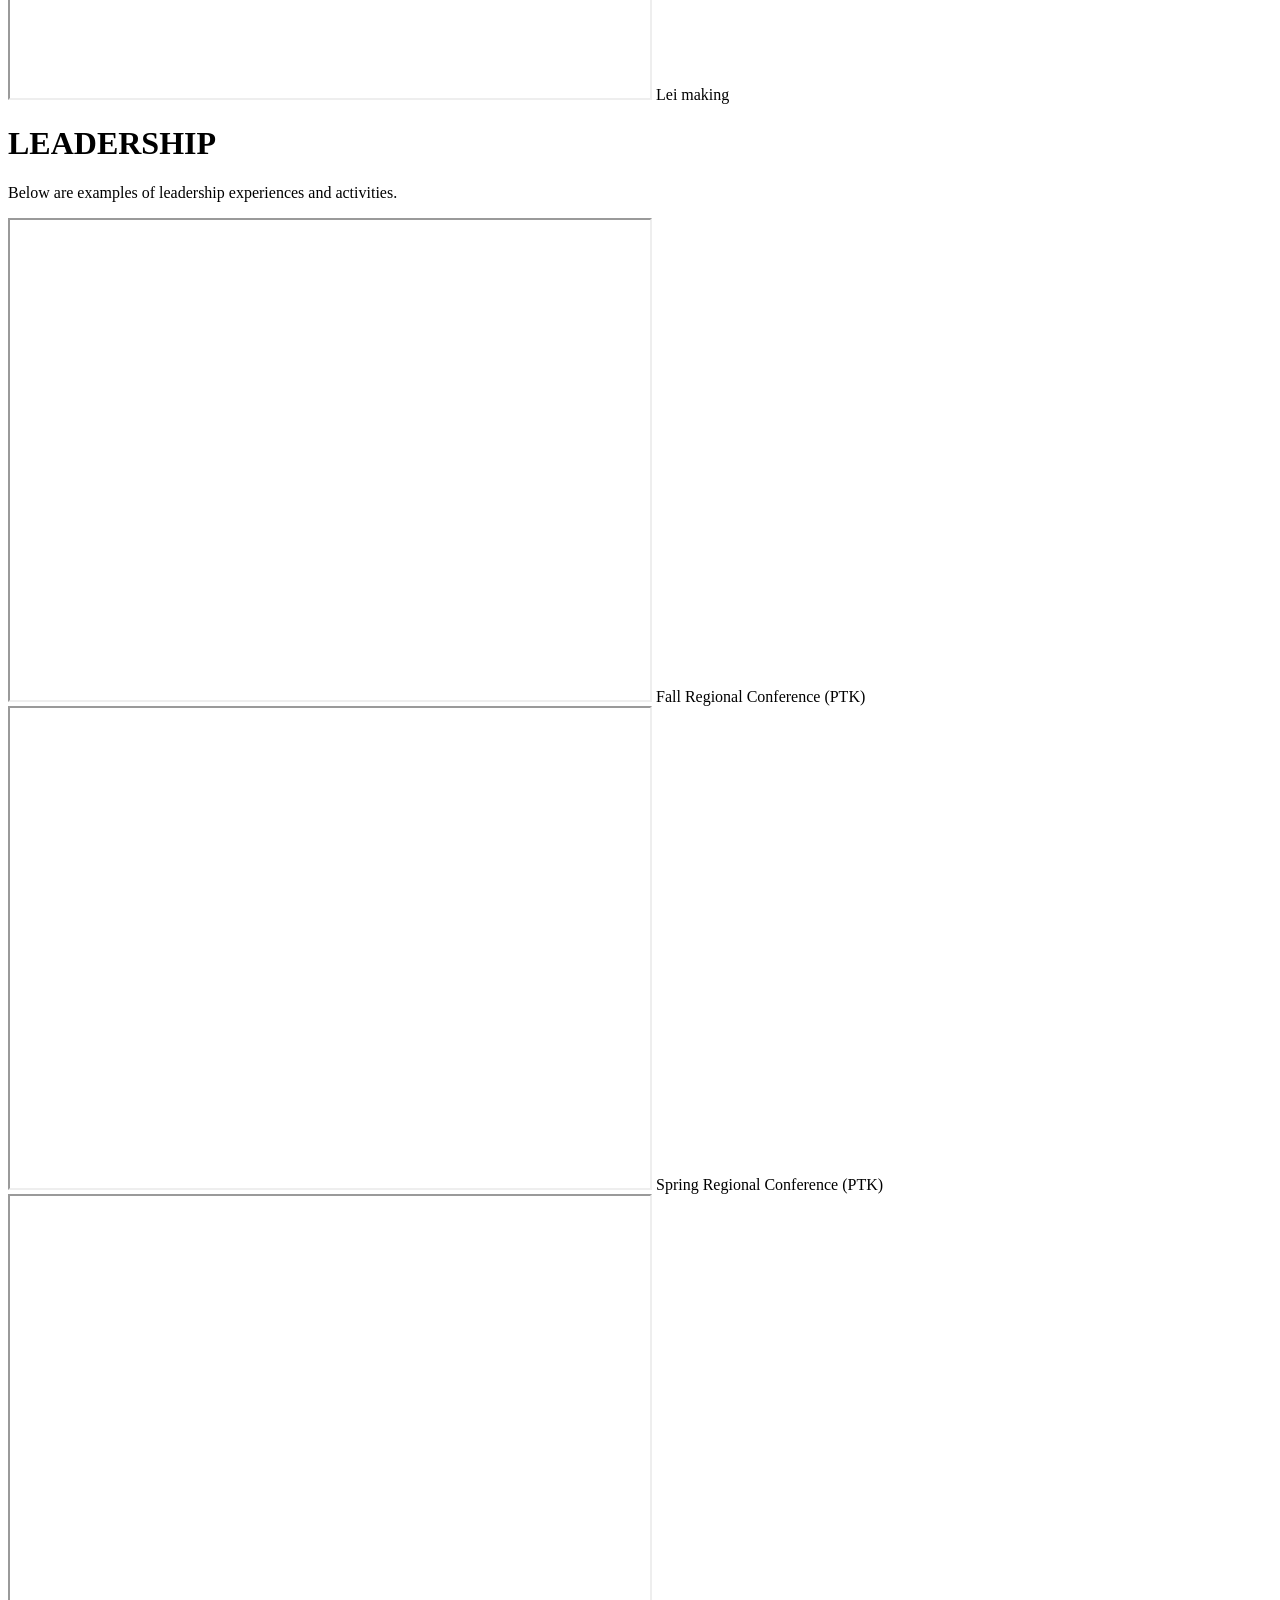
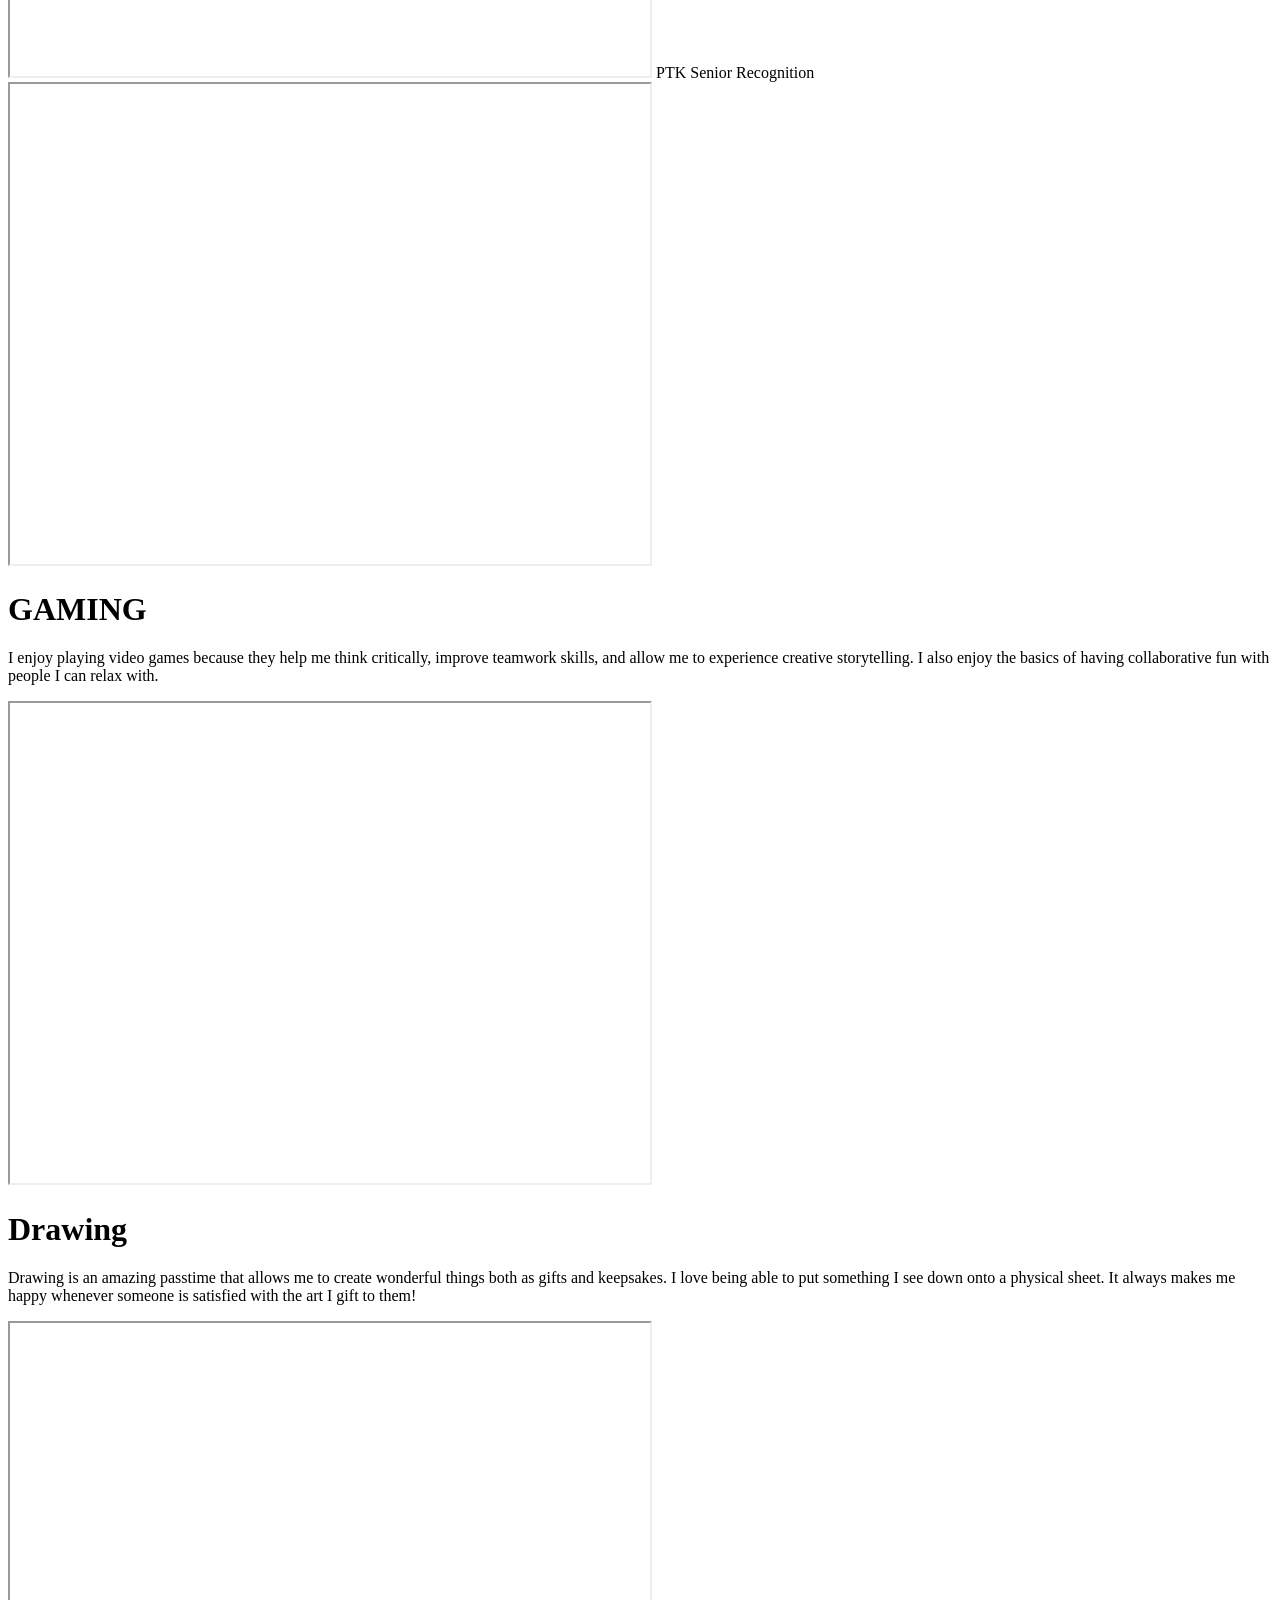
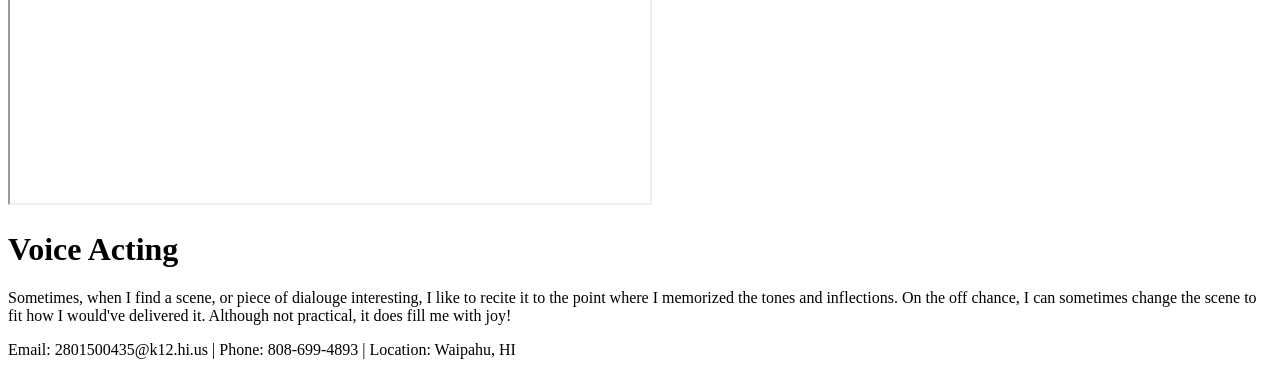
==== commit bd4c4383: "Update extracurriculars.html" ====
--- a/extracurriculars.html
+++ b/extracurriculars.html
@@ -1,4 +1,4 @@
-<DOCTYPE html>
+<!DOCTYPE html>
 <html lang="en">
 
 <head>
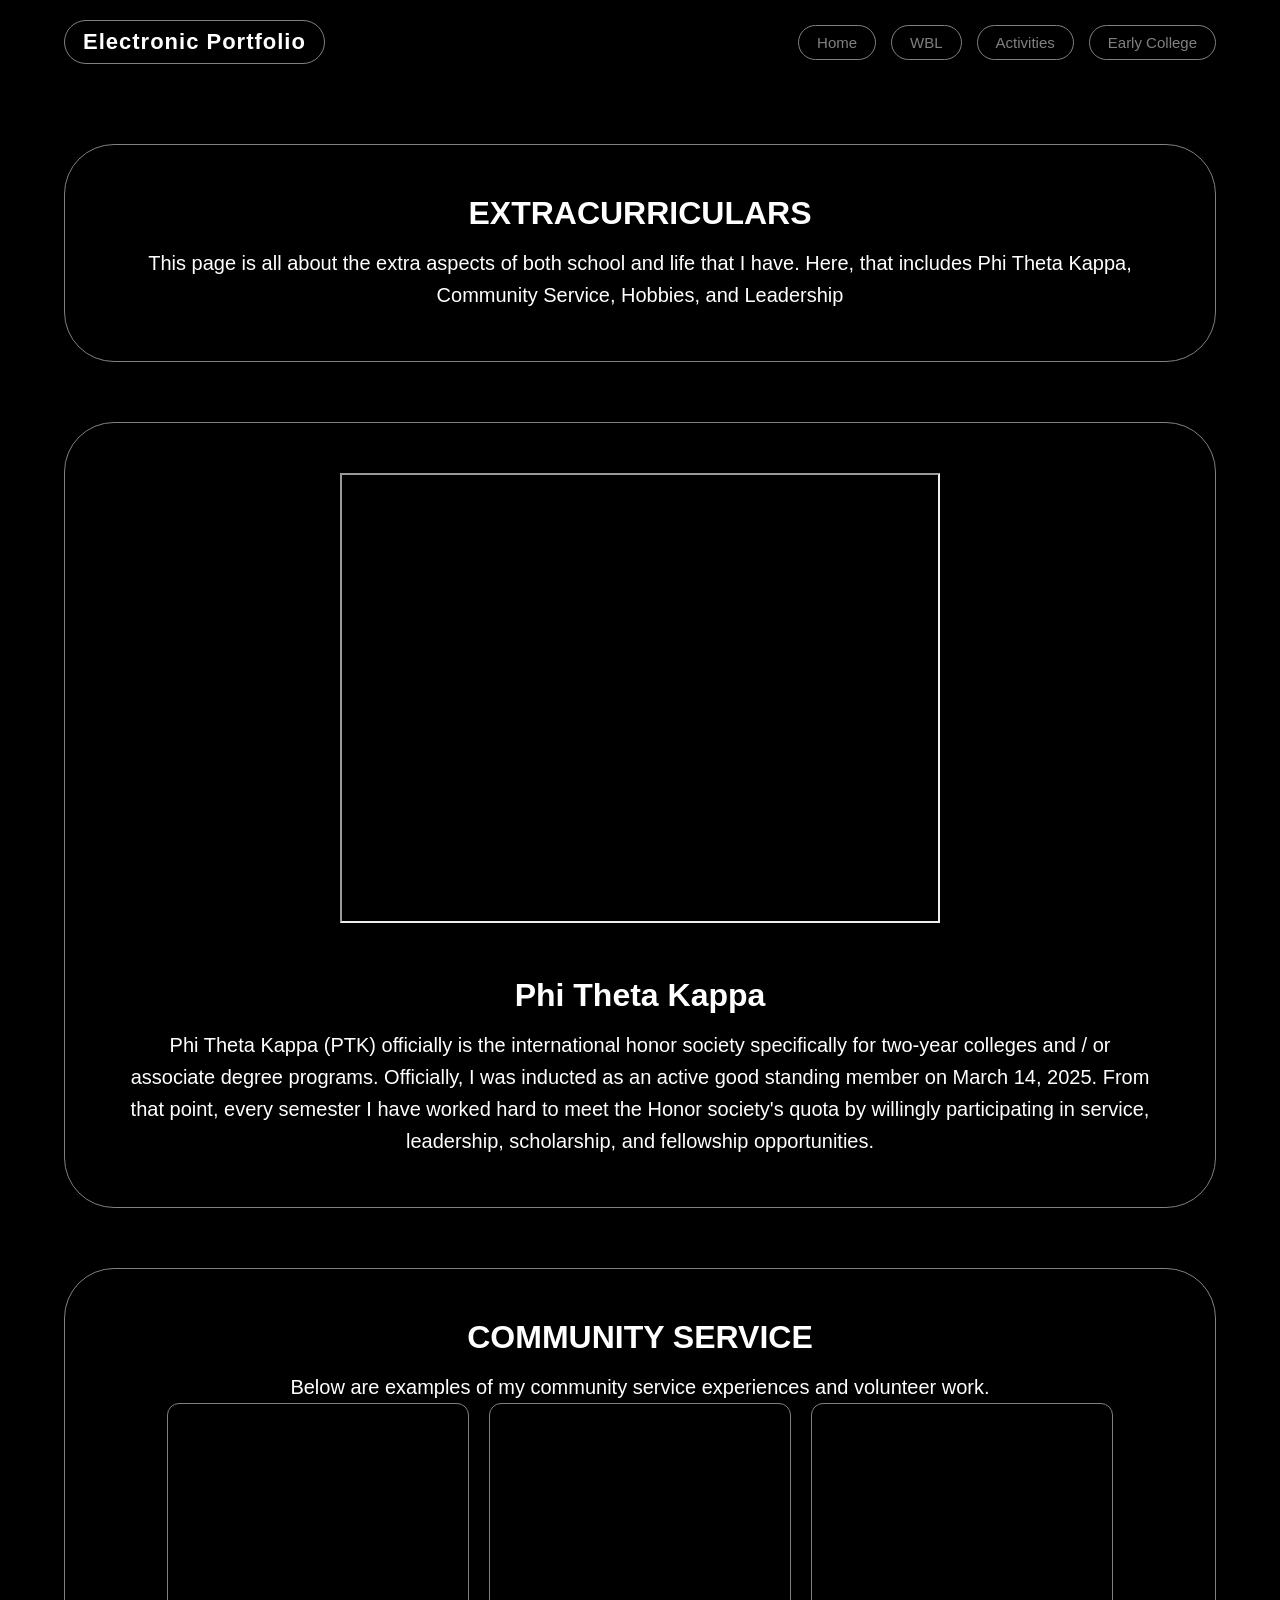
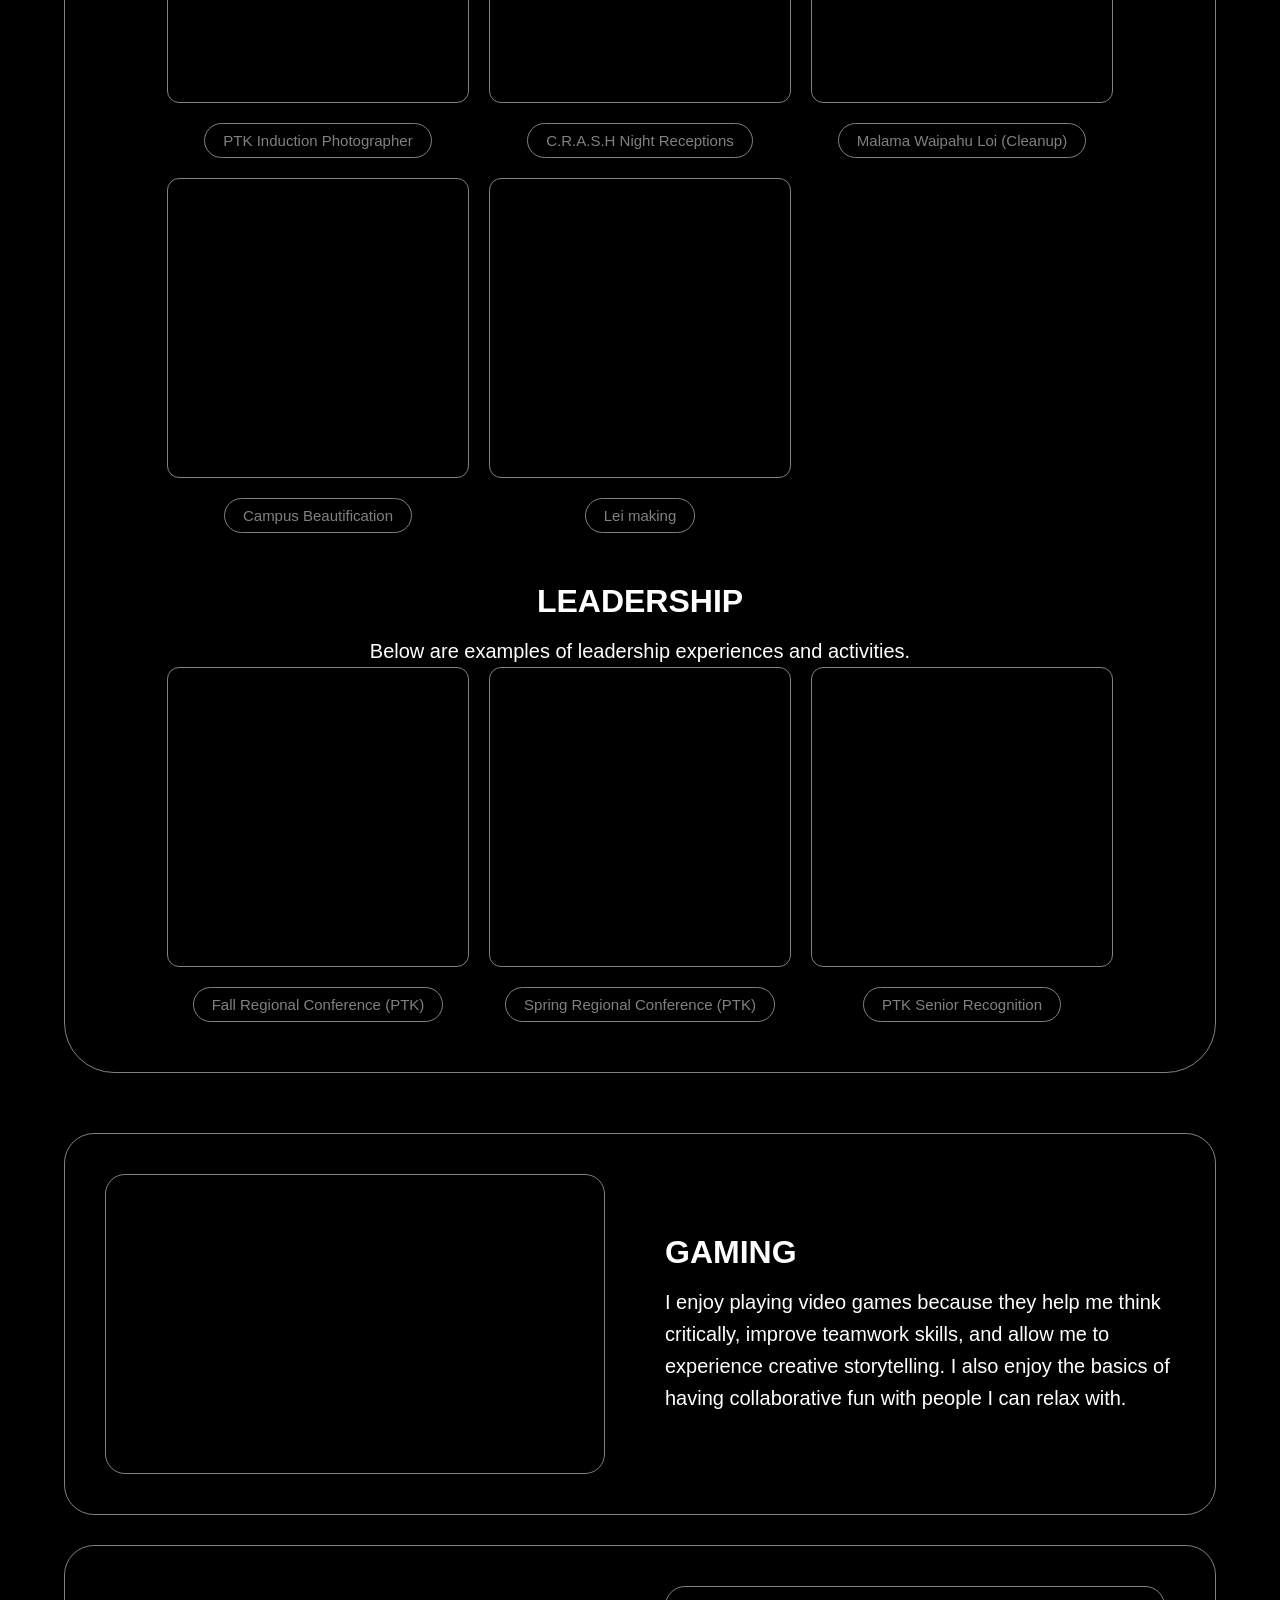
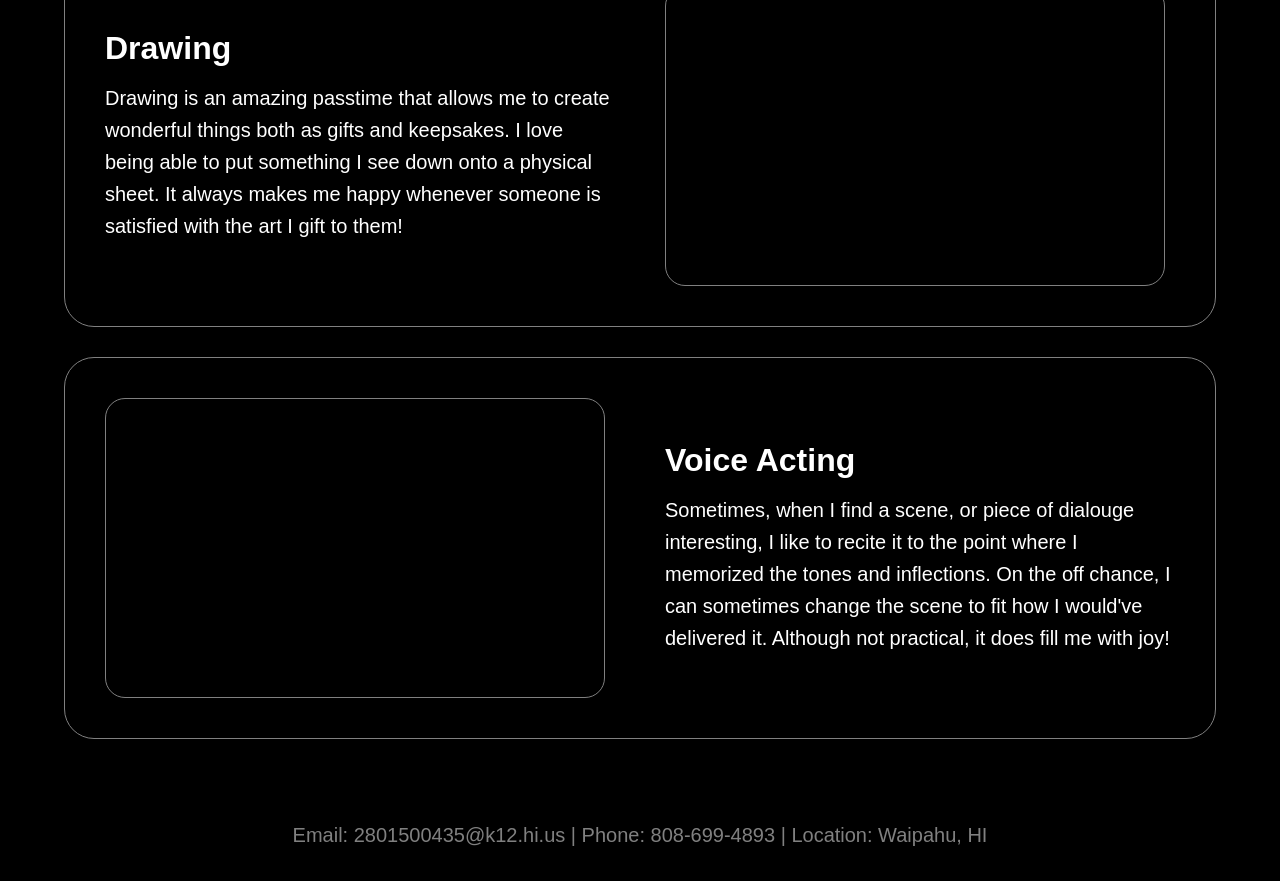
==== commit 2fd9b20e: "Update extracurriculars.html" ====
--- a/extracurriculars.html
+++ b/extracurriculars.html
@@ -5,7 +5,7 @@
   <meta charset="UTF-8">
   <meta name="viewport" content="width=device-width, initial-scale=1.0">
   <title>Extracurriculars</title>
-  <link rel="stylesheet" href="css/style.css">
+  <link rel="stylesheet" href="style.css">
 </head>
 
 <body>
--- a/style.css
+++ b/style.css
@@ -0,0 +1,336 @@
+/* =========================================
+   GLOBAL RESET
+========================================= */
+* {
+  margin: 0;
+  padding: 0;
+  box-sizing: border-box;
+}
+
+/* =========================================
+   BODY STYLING
+========================================= */
+body {
+  font-family: Futura, sans-serif;
+  background-color: black;
+  width: 100%;
+  overflow-x: hidden;
+}
+
+/* Global paragraph sizing */
+p {
+  font-size: clamp(16px, 2vw, 20px);
+  line-height: 1.6;
+}
+
+/* =========================================
+   GLOBAL LINK STYLING
+========================================= */
+a {
+  color: gray;
+  font-size: 15px;
+  text-decoration: none;
+  border: 1px solid gray;
+  padding: 8px 18px;
+  border-radius: 100px;
+  transition: 0.3s;
+}
+
+a:hover {
+  color: white;
+  border-color: white;
+  letter-spacing: 2px;
+}
+
+/* =========================================
+   NAVIGATION BAR
+========================================= */
+.Nav-Bar {
+  display: flex;
+  justify-content: space-between;
+  align-items: center;
+  flex-wrap: wrap;
+  padding: 20px 5%;
+}
+
+#Project-Title {
+  display: flex;
+  align-items: center;
+}
+
+#Project-Title a {
+  color: white;
+  font-size: 22px;
+  font-weight: bold;
+  text-decoration: none;
+  letter-spacing: 1px;
+}
+
+.Pages {
+  display: flex;
+  flex-wrap: wrap;
+  gap: 15px;
+}
+
+/* =========================================
+   MAIN SECTIONS (shared)
+========================================= */
+.Main,
+.Second,
+.Third,
+.Fourth {
+  display: flex;
+  flex-wrap: wrap;
+  justify-content: center;
+  align-items: center;
+
+  margin: 60px 5%;
+  padding: 50px 5%;
+
+  gap: 50px;
+
+  border: 1px solid gray;
+  border-radius: 50px;
+
+  text-align: center;
+  color: white;
+}
+
+/* =========================================
+   HEADINGS (shared)
+========================================= */
+#Head h1,
+h1 {
+  margin-bottom: 15px;
+}
+
+/* =========================================
+   PAGE 1 (WELCOME / HOME)
+========================================= */
+#BioHead {
+  flex: 1;
+  min-width: 280px;
+}
+
+#BioHead p {
+  margin-bottom: 30px;
+  line-height: 1.7;
+}
+
+#headshot iframe {
+  width: 100%;
+  max-width: 340px;
+  height: 450px;
+  border: none;
+  border-radius: 20px;
+}
+
+/* Objective + Personal Statement */
+.left-column {
+  display: flex;
+  flex-direction: column;
+  gap: 50px;
+  flex: 1;
+  min-width: 280px;
+}
+
+/* Resume */
+#resume {
+  flex: 1;
+  min-width: 300px;
+  display: flex;
+  flex-direction: column;
+  gap: 25px;
+}
+
+.resume-box {
+  width: 100%;
+  max-width: 700px;
+  height: 700px;
+
+  border: 1px solid gray;
+  border-radius: 20px;
+
+  overflow: hidden;
+}
+
+.resume-frame {
+  width: 100%;
+  height: 100%;
+  border: none;
+}
+
+/* =========================================
+   PAGE 2 (WBL)
+========================================= */
+#Certifications,
+#Awards {
+  flex: 1;
+  min-width: 350px;
+  text-align: center;
+  border: 1px solid gray;
+  border-radius: 50px;
+  padding: 50px 5%;
+}
+
+.cert-grid {
+  display: grid;
+  grid-template-columns: repeat(2, 1fr);
+  gap: 12px;
+  margin-top: 20px;
+}
+
+.cert-grid a {
+  color: white;
+  border: 1px solid gray;
+  border-radius: 12px;
+  padding: 14px 18px;
+  font-size: 14px;
+}
+
+/* Projects */
+.project-grid {
+  display: grid;
+  grid-template-columns: repeat(3, 1fr);
+  gap: 20px;
+}
+
+.project-card {
+  display: flex;
+  flex-direction: column;
+  align-items: center;
+}
+
+.project-card iframe {
+  width: 100%;
+  max-width: 400px;
+  height: 300px;
+  border: 1px solid gray;
+  border-radius: 12px;
+  margin-bottom: 20px;
+}
+
+/* =========================================
+   PAGE 3 (EXTRACURRICULARS)
+========================================= */
+.Hobbies {
+  align-items: center;
+}
+
+.hobby-row {
+  display: flex;
+  align-items: center;
+  justify-content: space-between;
+  gap: 50px;
+  flex-wrap: wrap;
+  padding: 40px;
+  border: 1px solid gray;
+  border-radius: 30px;
+  margin-bottom: 30px;
+  margin: 0 auto 30px auto;
+  width: 90%;
+  max-width: 1200px;
+}
+
+.hobby-image,
+.hobby-text {
+  flex: 1;
+}
+
+.hobby-row.reverse {
+  flex-direction: row-reverse;
+}
+
+.hobby-text {
+  flex: 1;
+  color: White;
+}
+
+.hobby-image iframe {
+  width: 100%;
+  max-width: 500px;
+  height: 300px;
+
+  border-radius: 20px;
+  border: 1px solid gray;
+
+  display: block;
+}
+
+/* =========================================
+   PAGE 4 (EARLY COLLEGE)
+========================================= */
+#EC-Head {
+  flex: 1;
+  min-width: 350px;
+  text-align: center;
+  border: 1px solid gray;
+  border-radius: 50px;
+  padding: 50px 5%;
+}
+
+.EC-grid {
+  display: grid;
+  grid-template-columns: repeat(2, 1fr);
+  gap: 12px;
+  margin-top: 20px;
+}
+
+.EC-grid a {
+  color: white;
+  border: 1px solid gray;
+  border-radius: 12px;
+  padding: 14px 18px;
+  font-size: 14px;
+}
+
+/* =========================================
+   FOOTER
+========================================= */
+.Footer {
+  text-align: center;
+  color: gray;
+  font-size: 14px;
+  padding: 30px 10px;
+  margin-top: 50px;
+}
+
+/* =========================================
+   MOBILE RESPONSIVE
+========================================= */
+@media (max-width: 768px) {
+
+  .Nav-Bar {
+    flex-direction: column;
+    text-align: center;
+  }
+
+  .Pages {
+    justify-content: center;
+  }
+
+  .Main,
+  .Second,
+  .Third,
+  .Fourth {
+    flex-direction: column;
+    margin: 30px 15px;
+    padding: 30px 20px;
+    border-radius: 30px;
+  }
+
+  .hobby-row,
+  .hobby-row.reverse {
+    flex-direction: column;
+    text-align: center;
+  }
+
+  .project-grid {
+    grid-template-columns: 1fr;
+  }
+
+  .cert-grid,
+  .EC-grid {
+    grid-template-columns: 1fr;
+  }
+}
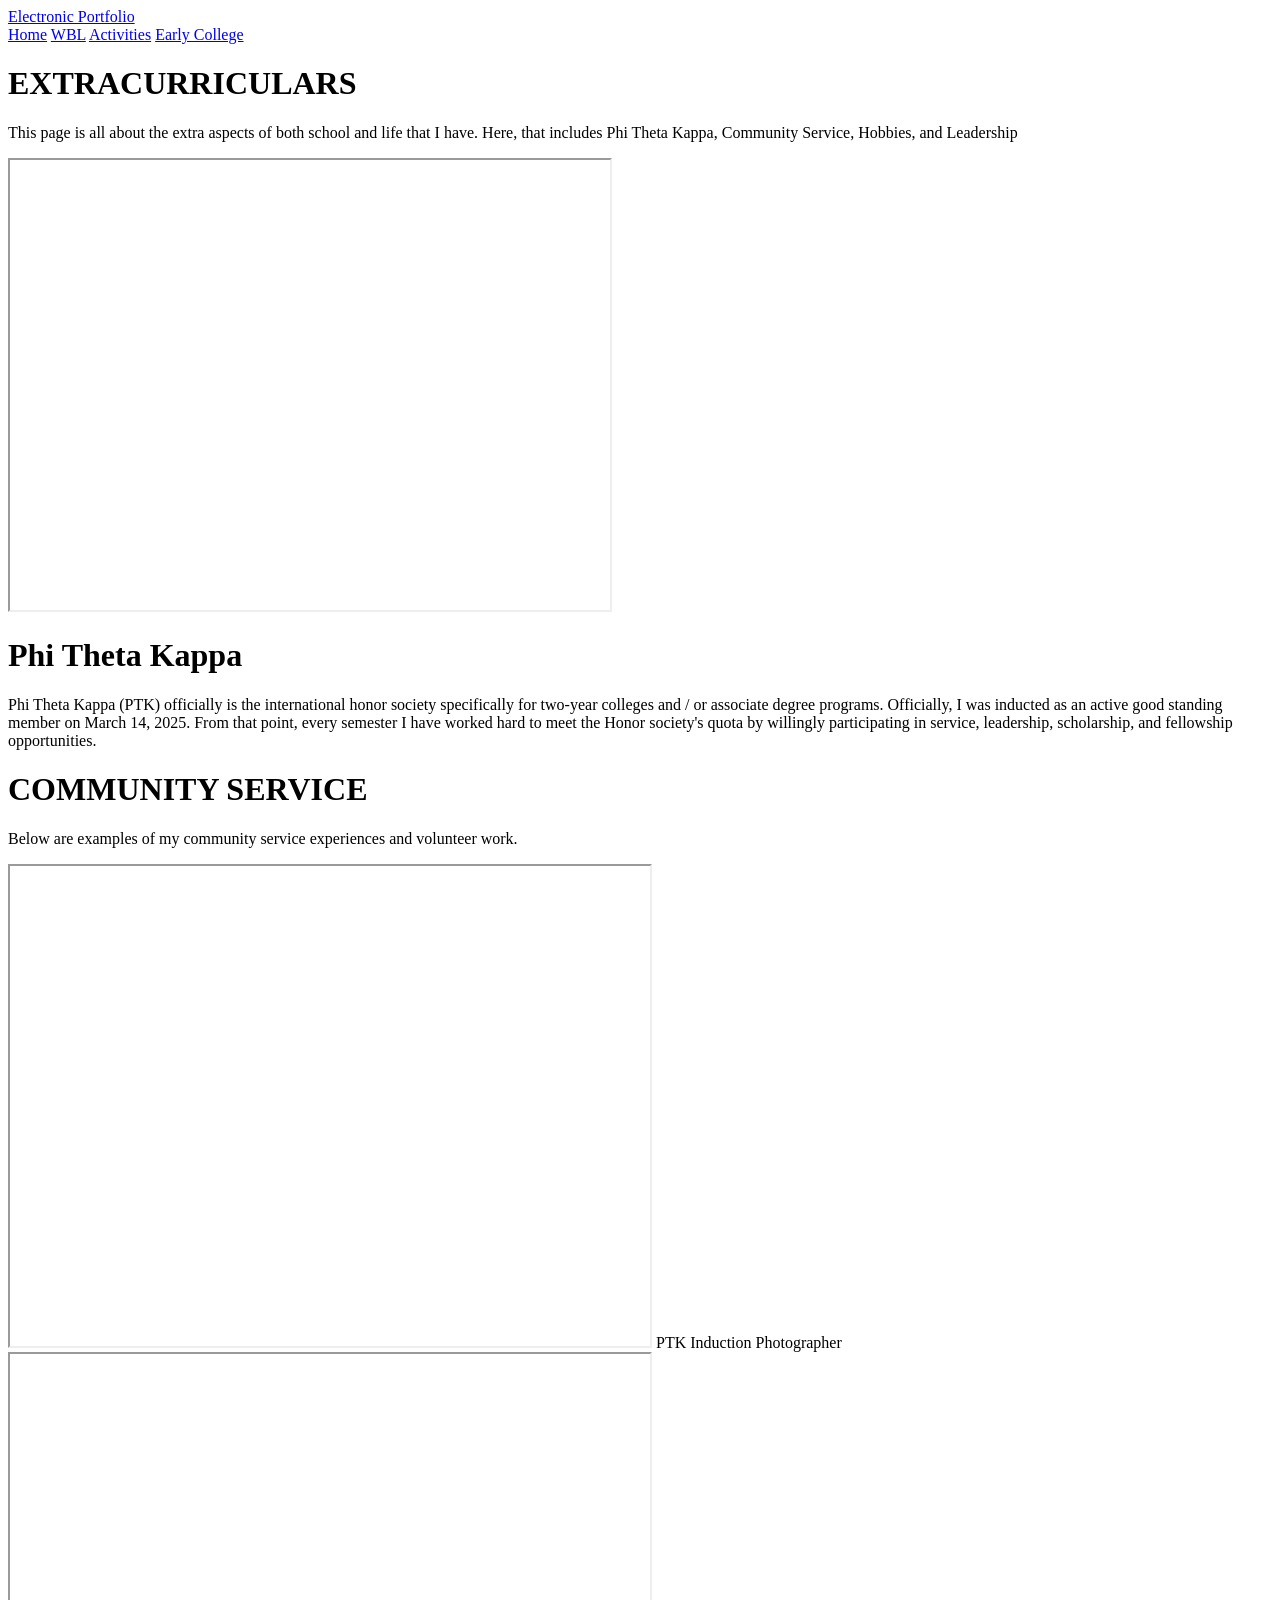
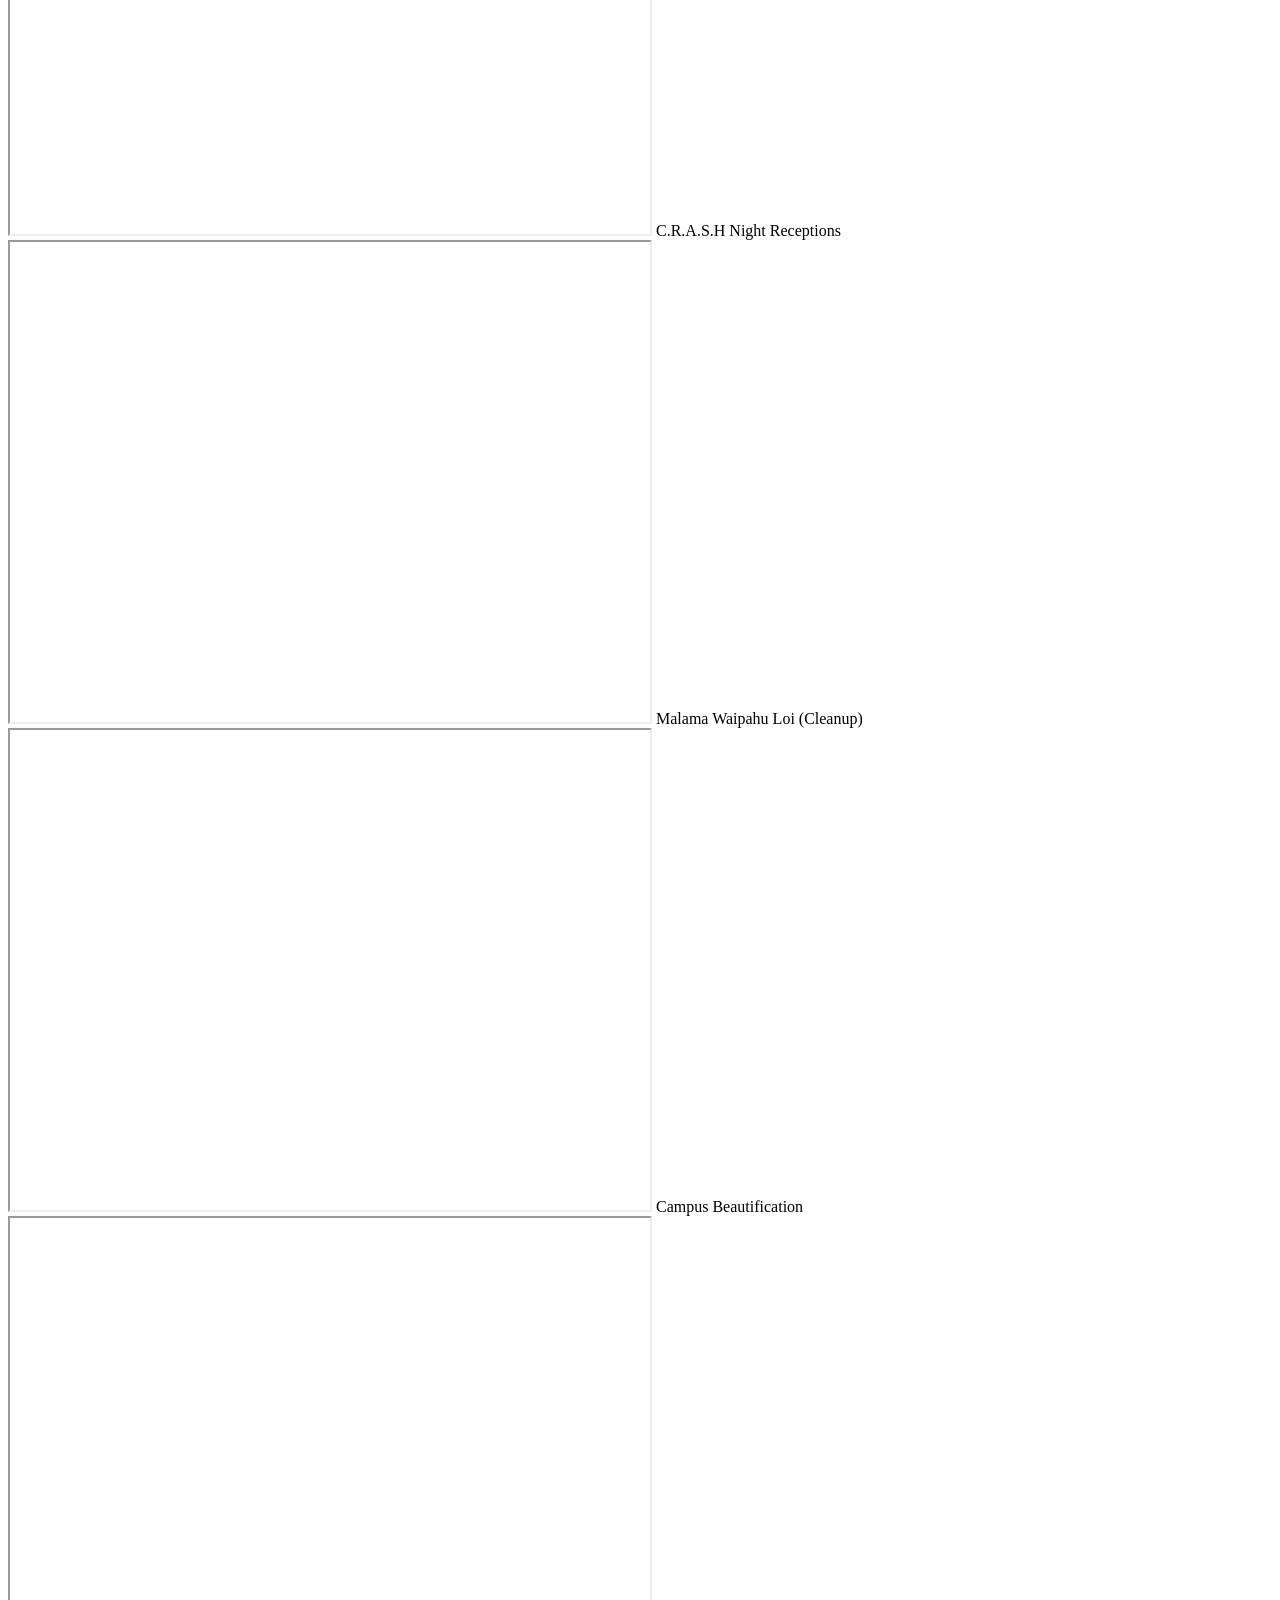
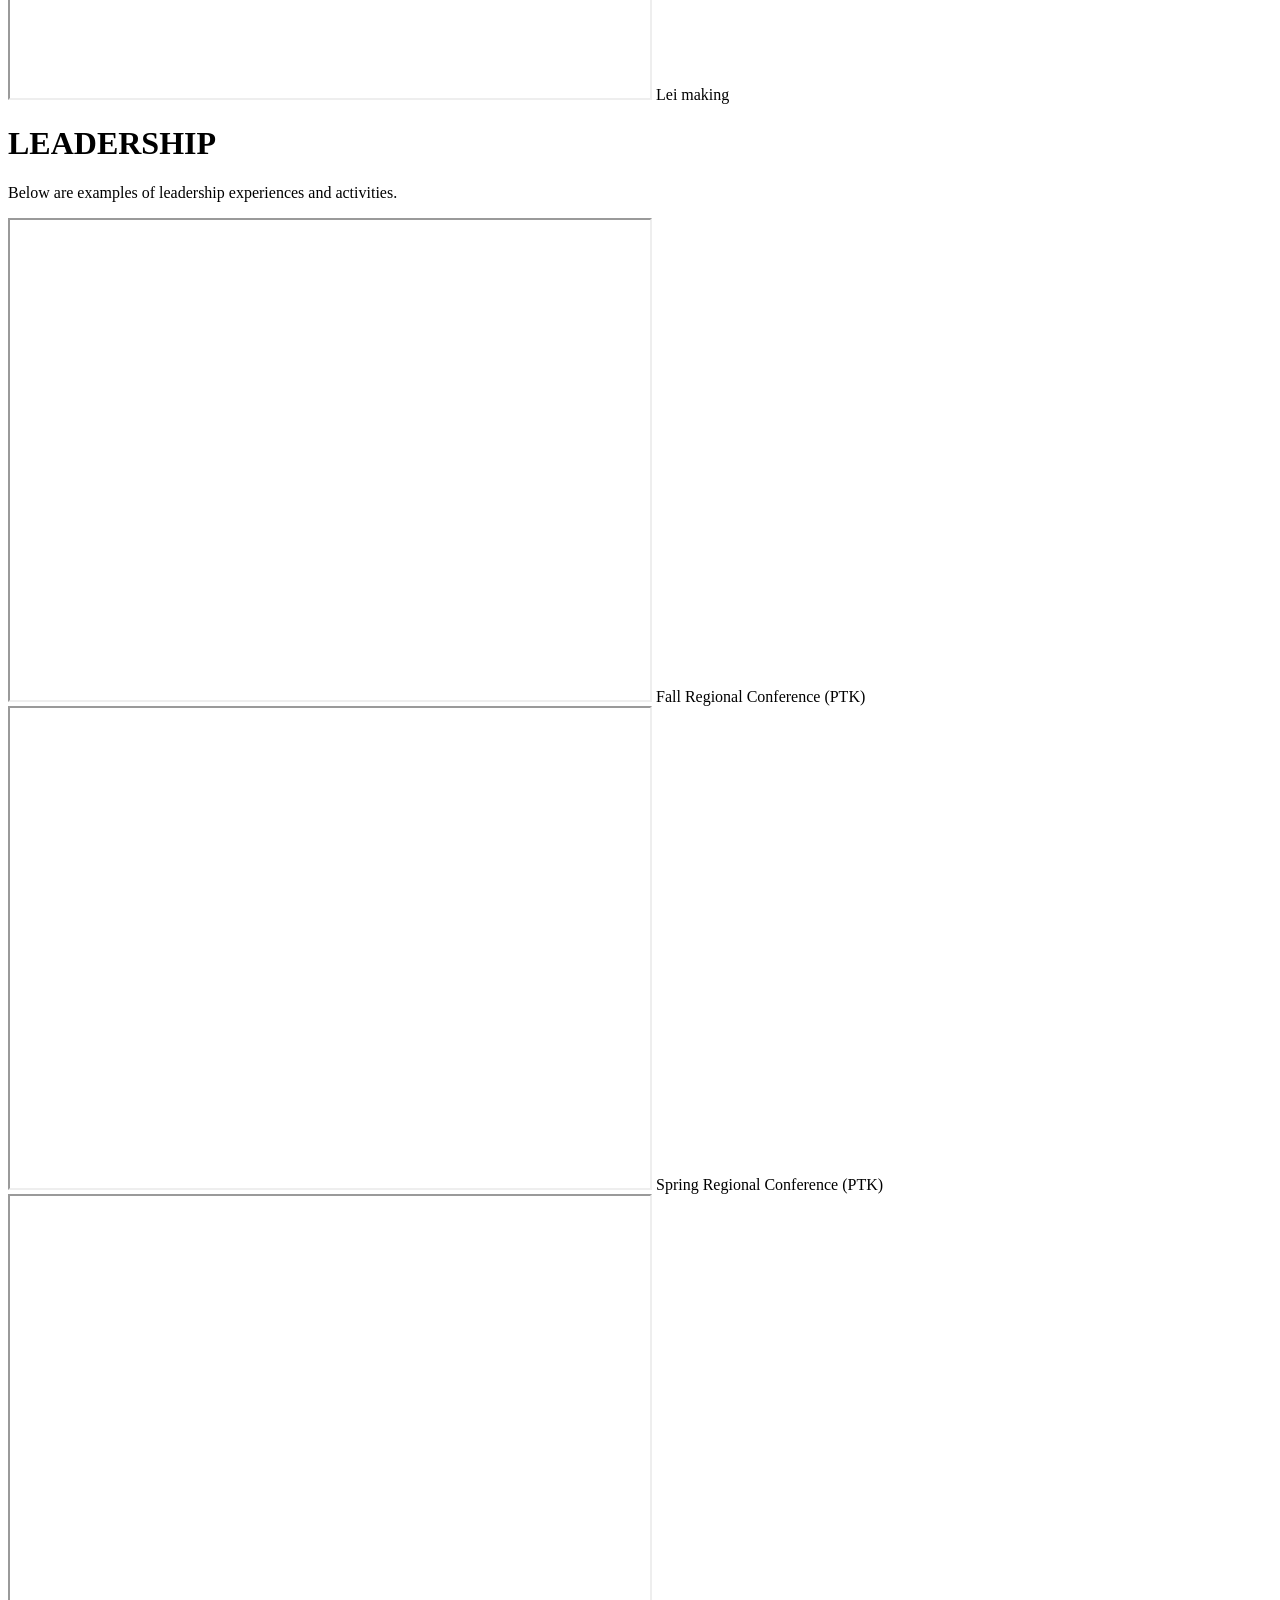
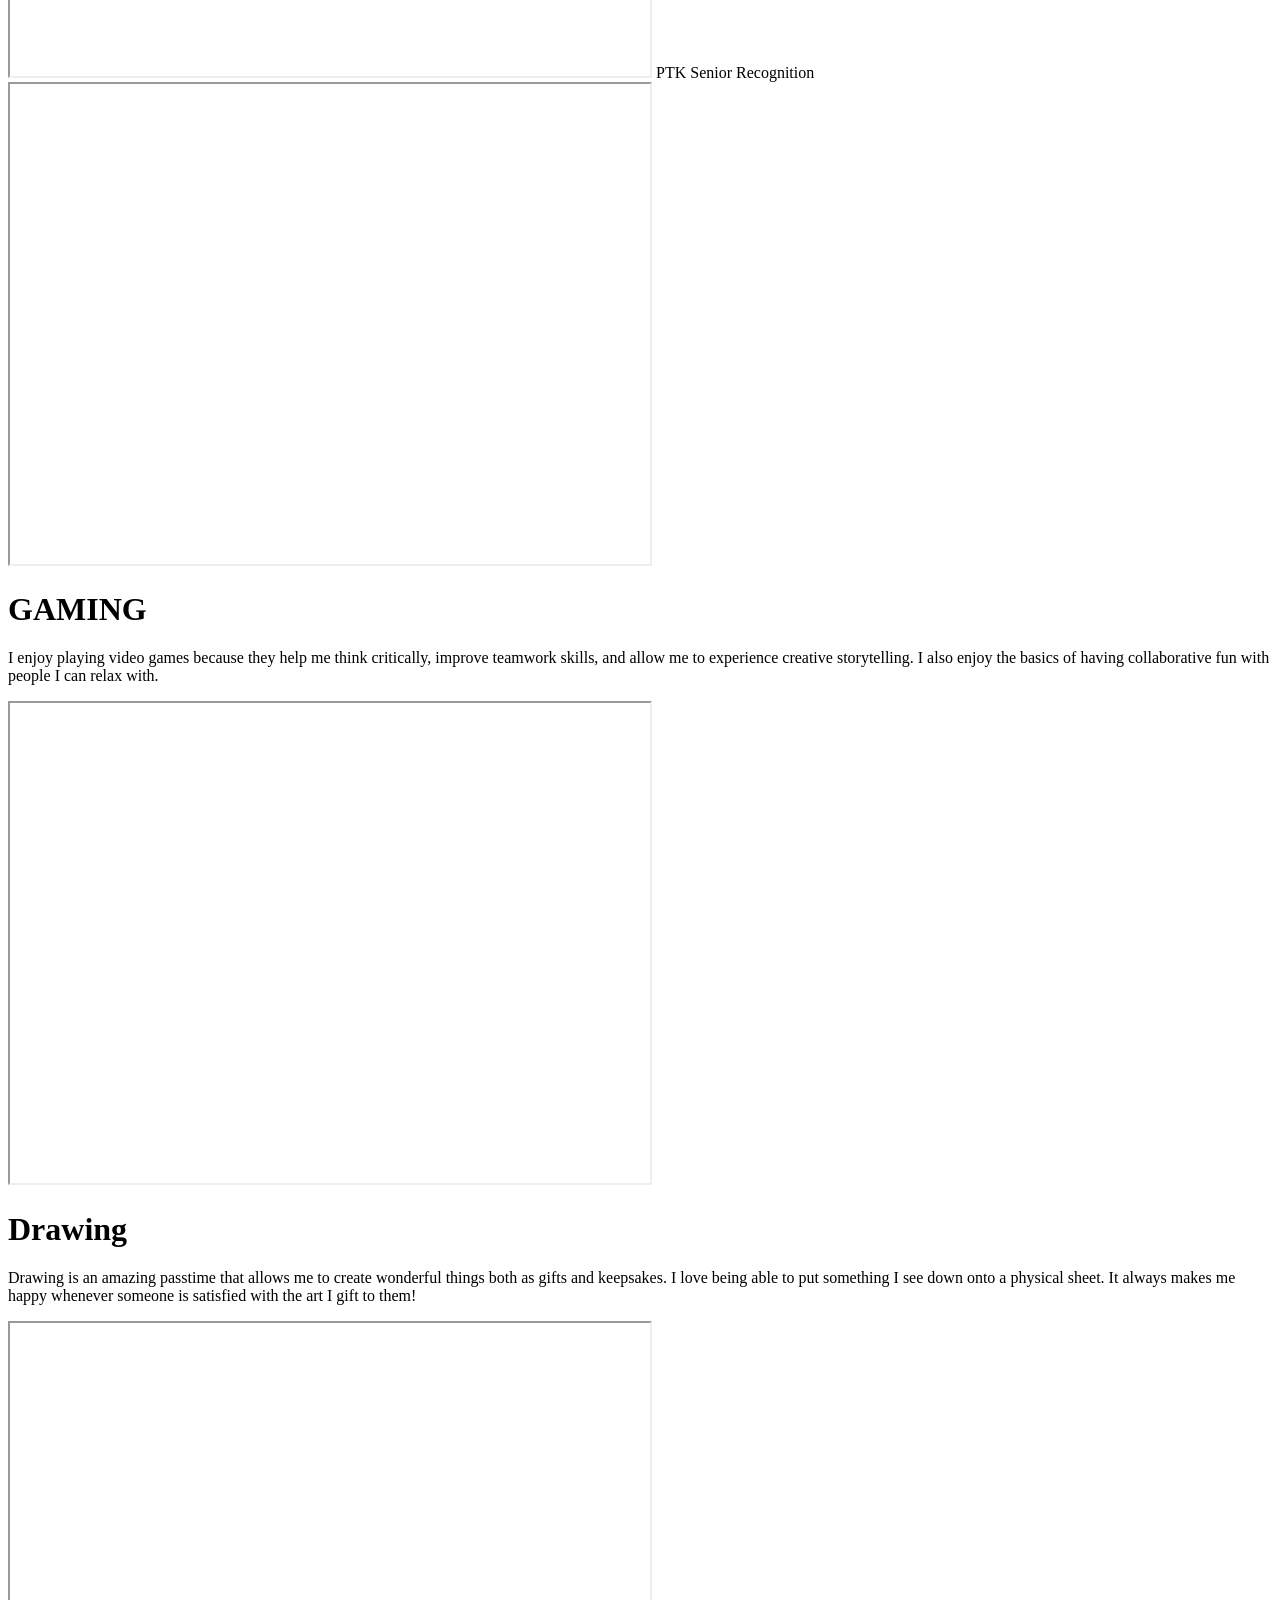
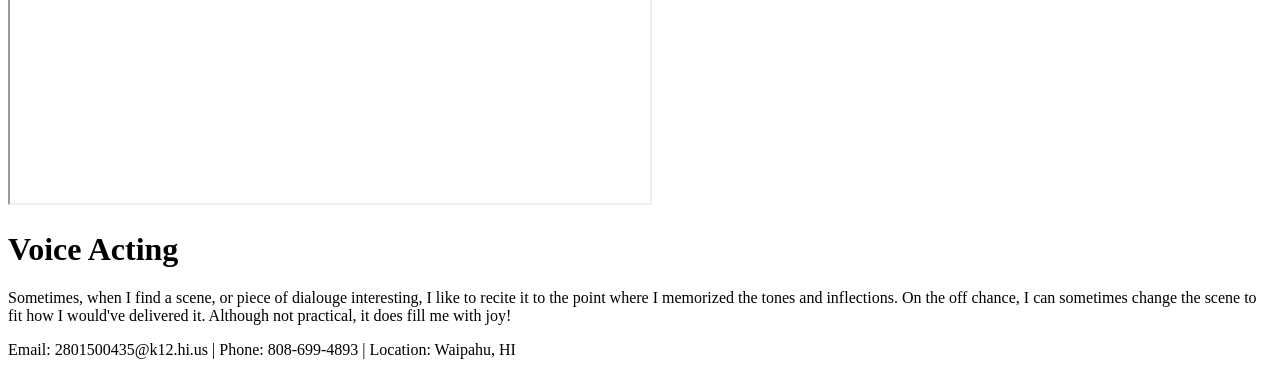
==== commit e9129c0d: "Update extracurriculars.html" ====
--- a/extracurriculars.html
+++ b/extracurriculars.html
@@ -5,7 +5,7 @@
   <meta charset="UTF-8">
   <meta name="viewport" content="width=device-width, initial-scale=1.0">
   <title>Extracurriculars</title>
-  <link rel="stylesheet" href="style.css">
+  <link rel="stylesheet" href="css/style.css">
 </head>
 
 <body>
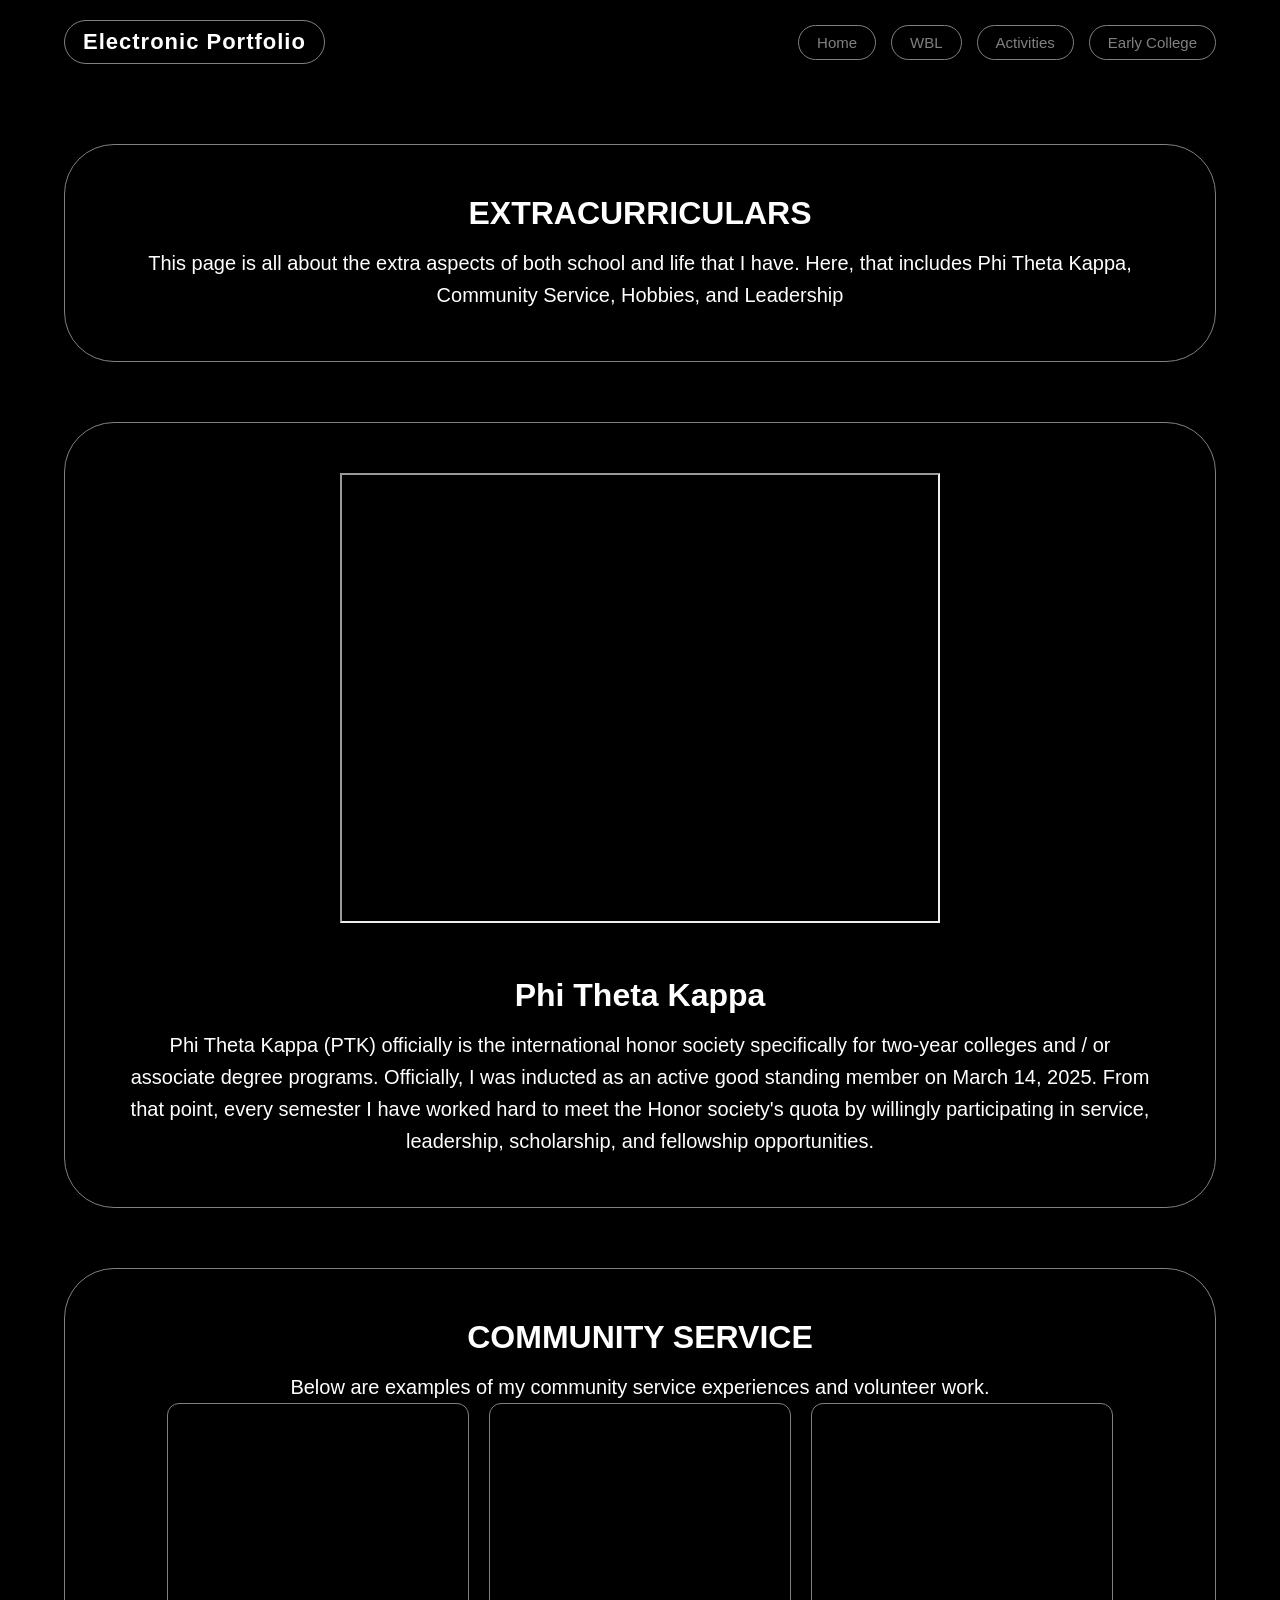
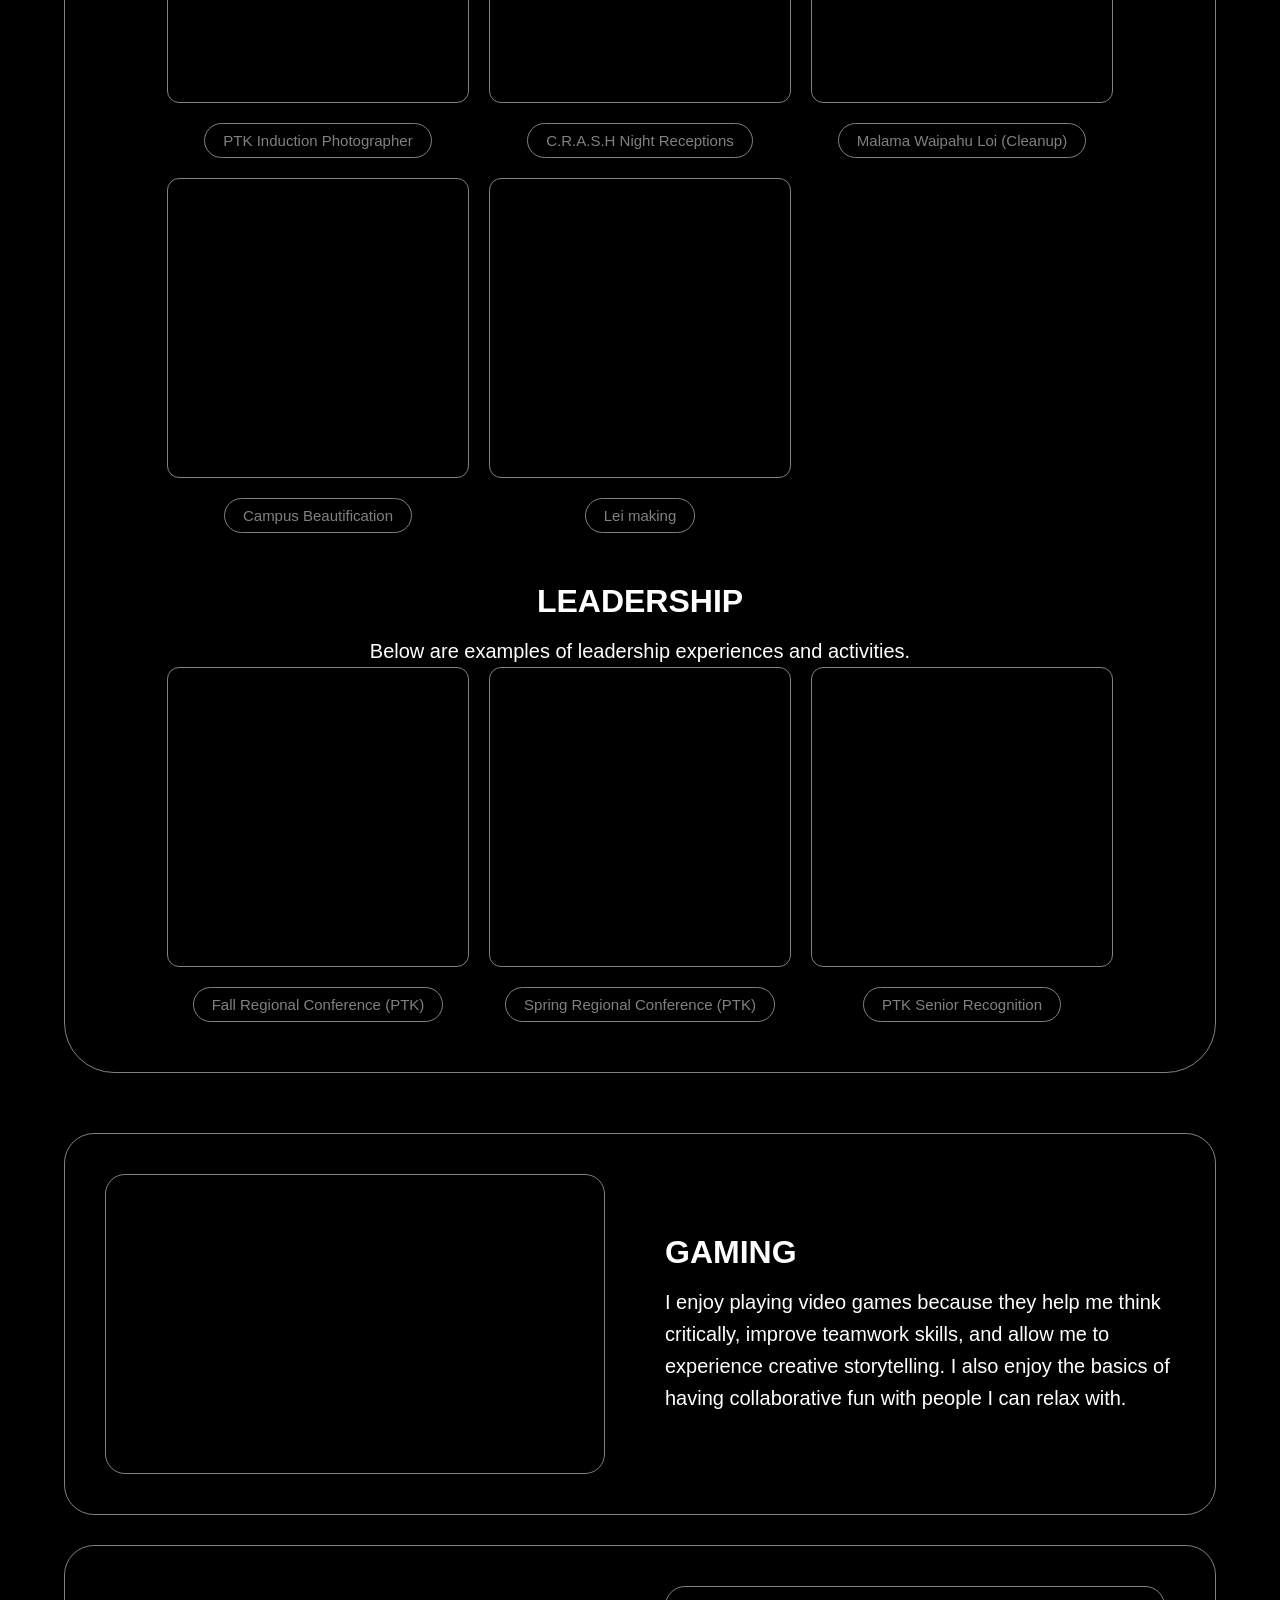
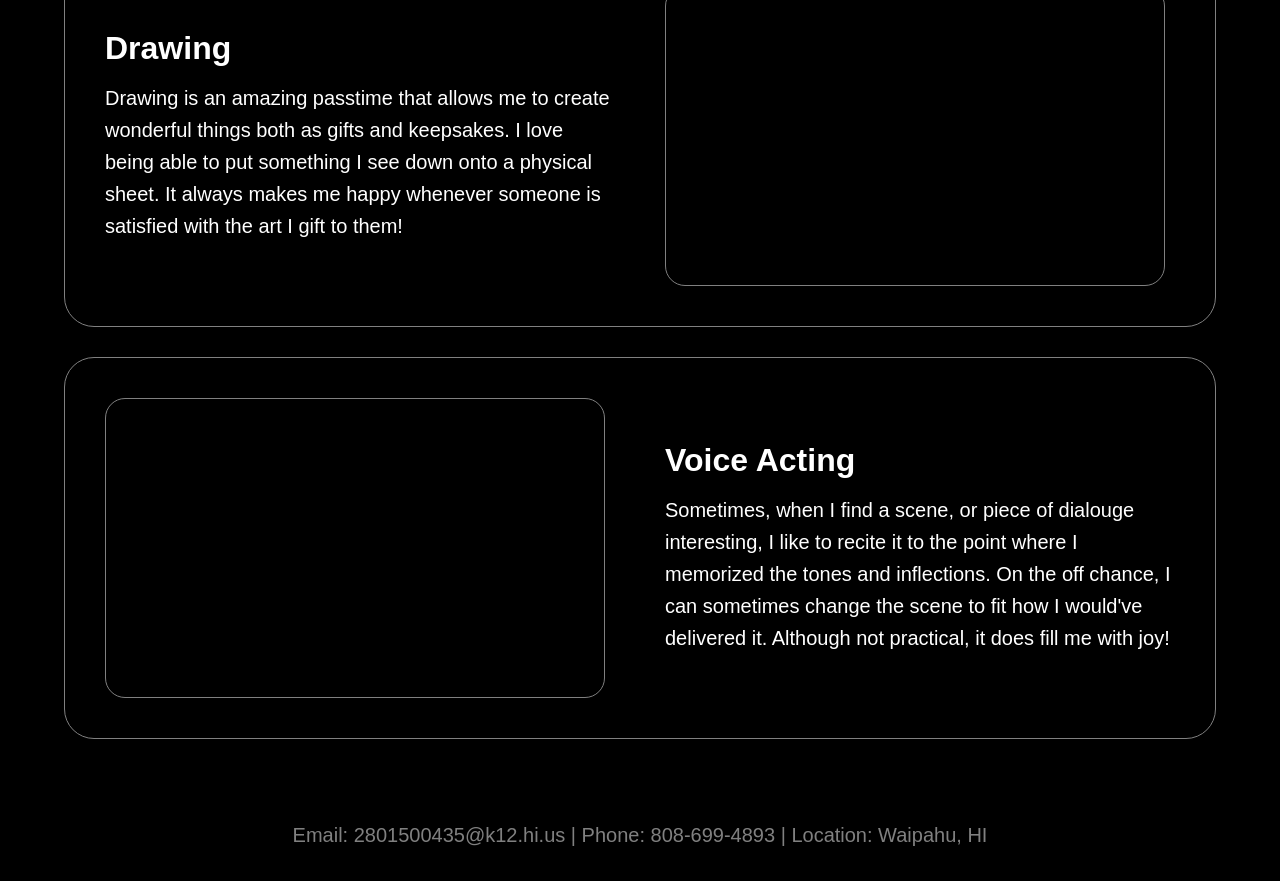
==== commit b2f6567a: "Update extracurriculars.html" ====
--- a/extracurriculars.html
+++ b/extracurriculars.html
@@ -5,7 +5,7 @@
   <meta charset="UTF-8">
   <meta name="viewport" content="width=device-width, initial-scale=1.0">
   <title>Extracurriculars</title>
-  <link rel="stylesheet" href="css/style.css">
+  <link rel="stylesheet" href="style.css">
 </head>
 
 <body>
--- a/style.css
+++ b/style.css
@@ -0,0 +1,336 @@
+/* =========================================
+   GLOBAL RESET
+========================================= */
+* {
+  margin: 0;
+  padding: 0;
+  box-sizing: border-box;
+}
+
+/* =========================================
+   BODY STYLING
+========================================= */
+body {
+  font-family: Futura, sans-serif;
+  background-color: black;
+  width: 100%;
+  overflow-x: hidden;
+}
+
+/* Global paragraph sizing */
+p {
+  font-size: clamp(16px, 2vw, 20px);
+  line-height: 1.6;
+}
+
+/* =========================================
+   GLOBAL LINK STYLING
+========================================= */
+a {
+  color: gray;
+  font-size: 15px;
+  text-decoration: none;
+  border: 1px solid gray;
+  padding: 8px 18px;
+  border-radius: 100px;
+  transition: 0.3s;
+}
+
+a:hover {
+  color: white;
+  border-color: white;
+  letter-spacing: 2px;
+}
+
+/* =========================================
+   NAVIGATION BAR
+========================================= */
+.Nav-Bar {
+  display: flex;
+  justify-content: space-between;
+  align-items: center;
+  flex-wrap: wrap;
+  padding: 20px 5%;
+}
+
+#Project-Title {
+  display: flex;
+  align-items: center;
+}
+
+#Project-Title a {
+  color: white;
+  font-size: 22px;
+  font-weight: bold;
+  text-decoration: none;
+  letter-spacing: 1px;
+}
+
+.Pages {
+  display: flex;
+  flex-wrap: wrap;
+  gap: 15px;
+}
+
+/* =========================================
+   MAIN SECTIONS (shared)
+========================================= */
+.Main,
+.Second,
+.Third,
+.Fourth {
+  display: flex;
+  flex-wrap: wrap;
+  justify-content: center;
+  align-items: center;
+
+  margin: 60px 5%;
+  padding: 50px 5%;
+
+  gap: 50px;
+
+  border: 1px solid gray;
+  border-radius: 50px;
+
+  text-align: center;
+  color: white;
+}
+
+/* =========================================
+   HEADINGS (shared)
+========================================= */
+#Head h1,
+h1 {
+  margin-bottom: 15px;
+}
+
+/* =========================================
+   PAGE 1 (WELCOME / HOME)
+========================================= */
+#BioHead {
+  flex: 1;
+  min-width: 280px;
+}
+
+#BioHead p {
+  margin-bottom: 30px;
+  line-height: 1.7;
+}
+
+#headshot iframe {
+  width: 100%;
+  max-width: 340px;
+  height: 450px;
+  border: none;
+  border-radius: 20px;
+}
+
+/* Objective + Personal Statement */
+.left-column {
+  display: flex;
+  flex-direction: column;
+  gap: 50px;
+  flex: 1;
+  min-width: 280px;
+}
+
+/* Resume */
+#resume {
+  flex: 1;
+  min-width: 300px;
+  display: flex;
+  flex-direction: column;
+  gap: 25px;
+}
+
+.resume-box {
+  width: 100%;
+  max-width: 700px;
+  height: 700px;
+
+  border: 1px solid gray;
+  border-radius: 20px;
+
+  overflow: hidden;
+}
+
+.resume-frame {
+  width: 100%;
+  height: 100%;
+  border: none;
+}
+
+/* =========================================
+   PAGE 2 (WBL)
+========================================= */
+#Certifications,
+#Awards {
+  flex: 1;
+  min-width: 350px;
+  text-align: center;
+  border: 1px solid gray;
+  border-radius: 50px;
+  padding: 50px 5%;
+}
+
+.cert-grid {
+  display: grid;
+  grid-template-columns: repeat(2, 1fr);
+  gap: 12px;
+  margin-top: 20px;
+}
+
+.cert-grid a {
+  color: white;
+  border: 1px solid gray;
+  border-radius: 12px;
+  padding: 14px 18px;
+  font-size: 14px;
+}
+
+/* Projects */
+.project-grid {
+  display: grid;
+  grid-template-columns: repeat(3, 1fr);
+  gap: 20px;
+}
+
+.project-card {
+  display: flex;
+  flex-direction: column;
+  align-items: center;
+}
+
+.project-card iframe {
+  width: 100%;
+  max-width: 400px;
+  height: 300px;
+  border: 1px solid gray;
+  border-radius: 12px;
+  margin-bottom: 20px;
+}
+
+/* =========================================
+   PAGE 3 (EXTRACURRICULARS)
+========================================= */
+.Hobbies {
+  align-items: center;
+}
+
+.hobby-row {
+  display: flex;
+  align-items: center;
+  justify-content: space-between;
+  gap: 50px;
+  flex-wrap: wrap;
+  padding: 40px;
+  border: 1px solid gray;
+  border-radius: 30px;
+  margin-bottom: 30px;
+  margin: 0 auto 30px auto;
+  width: 90%;
+  max-width: 1200px;
+}
+
+.hobby-image,
+.hobby-text {
+  flex: 1;
+}
+
+.hobby-row.reverse {
+  flex-direction: row-reverse;
+}
+
+.hobby-text {
+  flex: 1;
+  color: White;
+}
+
+.hobby-image iframe {
+  width: 100%;
+  max-width: 500px;
+  height: 300px;
+
+  border-radius: 20px;
+  border: 1px solid gray;
+
+  display: block;
+}
+
+/* =========================================
+   PAGE 4 (EARLY COLLEGE)
+========================================= */
+#EC-Head {
+  flex: 1;
+  min-width: 350px;
+  text-align: center;
+  border: 1px solid gray;
+  border-radius: 50px;
+  padding: 50px 5%;
+}
+
+.EC-grid {
+  display: grid;
+  grid-template-columns: repeat(2, 1fr);
+  gap: 12px;
+  margin-top: 20px;
+}
+
+.EC-grid a {
+  color: white;
+  border: 1px solid gray;
+  border-radius: 12px;
+  padding: 14px 18px;
+  font-size: 14px;
+}
+
+/* =========================================
+   FOOTER
+========================================= */
+.Footer {
+  text-align: center;
+  color: gray;
+  font-size: 14px;
+  padding: 30px 10px;
+  margin-top: 50px;
+}
+
+/* =========================================
+   MOBILE RESPONSIVE
+========================================= */
+@media (max-width: 768px) {
+
+  .Nav-Bar {
+    flex-direction: column;
+    text-align: center;
+  }
+
+  .Pages {
+    justify-content: center;
+  }
+
+  .Main,
+  .Second,
+  .Third,
+  .Fourth {
+    flex-direction: column;
+    margin: 30px 15px;
+    padding: 30px 20px;
+    border-radius: 30px;
+  }
+
+  .hobby-row,
+  .hobby-row.reverse {
+    flex-direction: column;
+    text-align: center;
+  }
+
+  .project-grid {
+    grid-template-columns: 1fr;
+  }
+
+  .cert-grid,
+  .EC-grid {
+    grid-template-columns: 1fr;
+  }
+}
